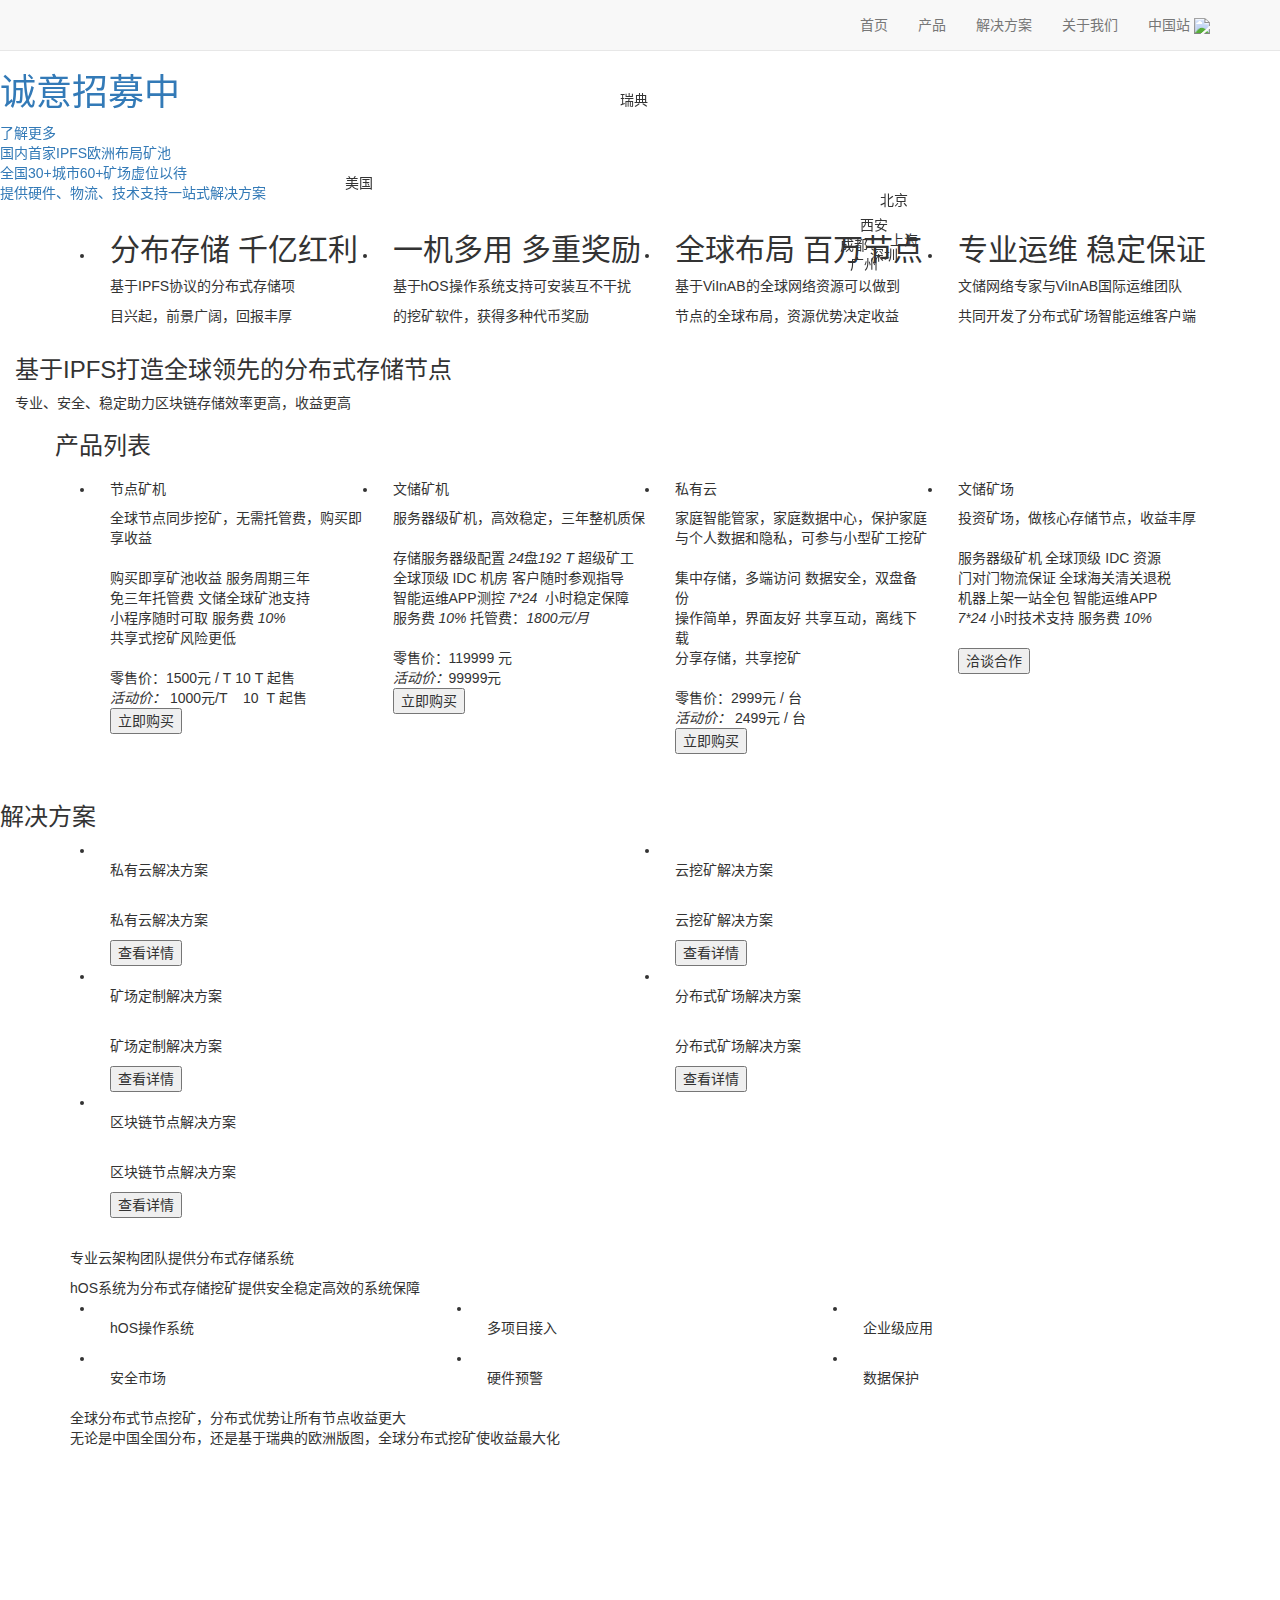
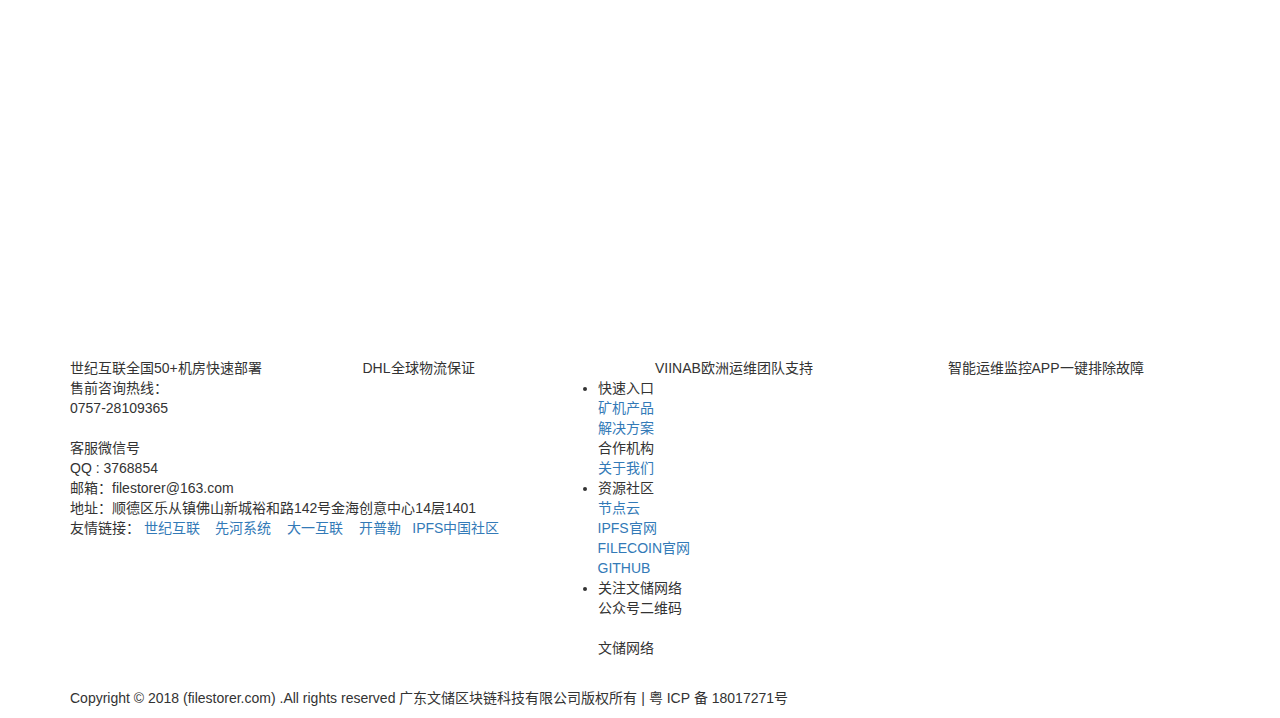
==== index.html @ db1e8cf6 "Add files via upload" ====
<!DOCTYPE html>
<html lang="zh-CN">

<head>
    <meta charset="utf-8">
    <!-- <meta http-equiv="X-UA-Compatible" content="IE=edge"> -->
    <!-- <meta name="viewport" content="width=device-width, initial-scale=1"> -->
    <meta name="applicable-device" content="pc,mobile">
    <meta http-equiv="X-UA-Compatible" content="IE=edge,chrome=1">
    <meta name="viewport" content="width=device-width, user-scalable=no, initial-scale=1.0, maximum-scale=1.0, minimum-scale=1.0">
    <link rel="shortcut icon" href="./image/favicon.ico">
    <title>文储网络</title>
    <link href="https://cdn.jsdelivr.net/npm/bootstrap@3.3.7/dist/css/bootstrap.min.css" rel="stylesheet">
    <link rel="stylesheet" href="./css/common.css">
    <link rel="stylesheet" href="./css/distribute.css">
    <link rel="stylesheet" href="./css/index.css">

</head>

<body>
    <div class="home">
        <div class="header navbar navbar-default navbar-fixed-top">
            <nav class=" navbar-default container" role="navigation" id="navbar">
                <div class="navbar-header">
                    <button type="button" class="navbar-toggle" data-toggle="collapse"
                        data-target=".navbar-ex1-collapse" id="btn">
                        <span class="sr-only">Toggle navigation</span>
                        <span class="icon-bar"></span>
                        <span class="icon-bar"></span>
                        <span class="icon-bar"></span>
                    </button>
                    <a class="navbar-brand" href="./index.html" id="logo">
                        <img src="https://www.filestorer.com/image/logo-head.gif" alt="" class="haeder-logo">
                        <img src="https://www.filestorer.com/image/logo-head.png" alt="" class="logo-text">
                    </a>
                </div>
                <div class="collapse navbar-collapse navbar-ex1-collapse" id="nav-right">
                    <ul class="nav navbar-nav navbar-right nav-right-ul" id="mx-navigation">
                        <li><a href="javascript:void(0)" class="select">首页</a></li>
                        <li><a href="javascript:void(0)" class="click-product">产品</a></li>
                        <li><a href="javascript:void(0)" class="click-programme">解决方案</a></li>
                        <li><a href="./aboutus.html">关于我们</a></li>
                        <li>
                            <a href="#" class="dropdown-toggle" data-toggle="dropdown">
                                中国站
                                <img class="top_down" src="./image/top-jt.png">
                            </a>
                            <div class="station dropdown-menu">
                                <a href="https://viin.se/index.html" target="_blank">欧洲站</a>
                            </div>
                        </li>
                    </ul>
                </div>
            </nav>
        </div>
        <div class="banner">
            <div id="carousel-example-generic" class="carousel slide" data-ride="carousel">
                <ol class="carousel-indicators">
                    <li data-target="#carousel-example-generic" data-slide-to="0" class="active"></li>
                    <li data-target="#carousel-example-generic" data-slide-to="1"></li>
                    <li data-target="#carousel-example-generic" data-slide-to="2"></li>
                    <li data-target="#carousel-example-generic" data-slide-to="3"></li>
                </ol>

                <!-- Wrapper for slides -->
                <div class="carousel-inner" role="listbox">
                    <div class="item active">
                        <!-- 桌面视口的 轮播图 组件 -->
                        <a href="#" class="banner_a image_a hidden-xs">
                            <!-- <div class="banner-bj"></div>
                            <div class="slide-banner"></div> -->
                            <img data-original="./image/banner001.png" alt="" class="banner">
                            <img src="./image/banner0001.png" alt="" class="slide-banner banner">
                            <div class="index-swiper-textone">
                                <h2>文储矿池全球节点合作伙伴</h2>
                                <h1>诚意招募中 </h1>
                                <span>了解更多</span>
                                <p>
                                    国内首家IPFS欧洲布局矿池<br>
                                    全国30+城市60+矿场虚位以待<br>
                                    提供硬件、物流、技术支持一站式解决方案
                                </p>
                            </div>
                        </a>
                        <!-- 下面的是 小窗口 -->
                        <a href="" class="mobile_a hidden-lg hidden-md hidden-sm">
                            <img data-original="./image/mobile-banner01.png" alt="" class="mobile-banner">
                            <img src="./image/mobile-banner001.png" alt="" class="slide-banner banner" height="100%;">
                        </a>
                    </div>
                    <div class="item">
                        <!-- 桌面视口的 轮播图 组件 -->
                        <a href="#" class="banner_a image_b hidden-xs">
                            <div class="index-swiper-texttwo">
                                <h1>
                                    文储网络&nbsp;&nbsp;&amp;&nbsp;&nbsp;世纪互联
                                </h1><br>
                                <h3>共同打造和试点分布式数据中心</h3>
                            </div>
                        </a>
                        <!-- 下面的是 小窗口 -->
                        <a href="" class="mobile_a hidden-lg hidden-md hidden-sm">
                            <div class="index-swiper-texttwo">
                                <h1>
                                    文储网络&nbsp;&nbsp;&amp;&nbsp;&nbsp;世纪互联
                                </h1><br>
                                <h3>共同打造和试点分布式数据中心</h3>
                            </div>
                            <img data-original="./image/banner02.jpg" alt="" class="mobile-banner">
                        </a>
                    </div>
                    <div class="item">
                        <!-- 桌面视口的 轮播图 组件 -->
                        <a href="https://viin.se/index.html" class="banner_a image_c hidden-xs" target="_blank">
                            <div class="index-swiper-three">
                                <h1>文储网络&nbsp;&nbsp;&amp;&nbsp;&nbsp;VIIN&nbsp;&nbsp;AB</h1>
                                <span>了解更多</span>
                            </div>
                        </a>
                        <!-- 下面的是 小窗口 -->
                        <a href="https://viin.se/index.html" class="mobile_a hidden-lg hidden-md hidden-sm"
                            target="_blank">
                            <img data-original="./image/mobile-banner02.png" alt="" class="mobile-banner">
                            <!-- <div class="index-swiper-three">
                                <h1>文储网络&nbsp;&nbsp;&amp;&nbsp;&nbsp;VIIN&nbsp;&nbsp;AB</h1>
                                <span>了解更多</span>
                            </div> -->
                        </a>
                    </div>
                    <div class="item">
                        <!-- 桌面视口的 轮播图 组件 -->
                        <a href="#" class="banner_a image_d hidden-xs">
                        </a>
                        <!-- 下面的是 小窗口 -->
                        <a href="" class="mobile_a hidden-lg hidden-md hidden-sm">
                            <img data-original="./image/mobile-banner04.png" alt="" class="mobile-banner">
                        </a>
                    </div>
                </div>
            </div>
        </div>
        <div class="home-nav">
            <div class="container">
                <ul class="row">
                    <li class="col-lg-3 col-md-3 col-sm-6 col-xs-6">
                        <h2>分布存储 千亿红利<i></i></h2>
                        <div>
                            <p>基于IPFS协议的分布式存储项</p>
                            目兴起，前景广阔，回报丰厚
                        </div>
                    </li>
                    <li class="col-lg-3 col-md-3 col-sm-6 col-xs-6">
                        <h2>一机多用 多重奖励<i></i></h2>
                        <div>
                            <p>基于hOS操作系统支持可安装互不干扰</p>
                            的挖矿软件，获得多种代币奖励
                        </div>
                    </li>
                    <li class="col-lg-3 col-md-3 col-sm-6 col-xs-6">
                        <h2>全球布局 百万节点
                            <i></i>
                        </h2>
                        <div>
                            <p>基于ViInAB的全球网络资源可以做到</p>
                            节点的全球布局，资源优势决定收益
                        </div>
                    </li>
                    <li class="col-lg-3 col-md-3 col-sm-6 col-xs-6">
                        <h2>专业运维 稳定保证
                            <i></i>
                        </h2>

                        <div>
                            <p>文储网络专家与ViInAB国际运维团队</p>
                            共同开发了分布式矿场智能运维客户端
                        </div>
                    </li>
                </ul>
            </div>
        </div>
        <div class="home-logo">
            <div class="container-fluid">
                <div class="row logo-img">
                    <img data-original="./image/logo02.png" alt=""
                        class="col-lg-3 col-md-3 col-sm-5 col-xs-5 logo-loading">
                    <i></i>
                    <img data-original="./image/vianet.png" alt=""
                        class="col-lg-3 col-md-3 col-sm-5 col-xs-5 logo-loading">
                </div>
                <h3>基于IPFS打造全球领先的分布式存储节点</h3>
                <span>专业、安全、稳定助力区块链存储效率更高，收益更高</span>
            </div>
        </div>
        <div class="home-product" id="product">
            <div class="container">
                <div class="row">
                    <h3>产品列表
                        <i></i>
                    </h3>
                </div>
                <ul class="row">
                    <li class="col-lg-3 col-md-6 col-sm-6  col-xs-6 ">
                        <h5>节点矿机</h5>
                        <span class="ul-li-text">全球节点同步挖矿，无需托管费，购买即享收益</span>
                        <img src="./image/mine.png" alt="" class="col-xs-12">
                        <dl>
                            <dd>
                                <span><img src="./image/hook.png" alt="">购买即享矿池收益</span>
                                <img src="./image/hook.png" alt="">服务周期三年
                            </dd>
                            <dd><span><img src="./image/hook.png" alt="">免三年托管费</span>
                                <img src="./image/hook.png" alt="">文储全球矿池支持</dd>
                            <dd><span><img src="./image/hook.png" alt="">小程序随时可取</span>
                                <img src="./image/hook.png" alt="">服务费<em>&nbsp;10% </em></dd>
                            <dd><img src="./image/hook.png" alt="">共享式挖矿风险更低</dd>
                        </dl>
                        <div class="list-retail">零售价：1500元&nbsp;/&nbsp;T&nbsp;10&nbsp;T&nbsp;起售</div>
                        <div class="list-price">
                            <em> 活动价：</em>
                            <span>1000</span>元/T&nbsp;&nbsp;<span>&nbsp;&nbsp;10</span>
                            &nbsp;T&nbsp;起售
                        </div>
                        <button>立即购买</button>
                        <div class="product-code">
                            <img src="./image/product07.jpg" alt="">
                        </div>
                    </li>
                    <li class="col-lg-3 col-md-6 col-sm-6  col-xs-6">
                        <h5>文储矿机</h5>
                        <span class="ul-li-text">服务器级矿机，高效稳定，三年整机质保</span>
                        <img src="./image/mine2.png" alt="" class="col-xs-12">
                        <dl>
                            <dd><span><img src="./image/hook.png" alt="">存储服务器级配置</span>
                                <img src="./image/hook.png" alt=""><em>24</em>盘<em>192&nbsp;T</em> 超级矿工</dd>
                            <dd><span><img src="./image/hook.png" alt="">全球顶级&nbsp;IDC&nbsp;机房</span>
                                <img src="./image/hook.png" alt="">客户随时参观指导</dd>
                            <dd><span><img src="./image/hook.png" alt="">智能运维APP测控</span>
                                <img src="./image/hook.png" alt=""><em>7*24&nbsp;</em> 小时稳定保障</dd>
                            <dd><span><img src="./image/hook.png" alt="">服务费<em>&nbsp;10%</em></span>
                                <img src="./image/hook.png" alt="">托管费：<em>1800元/月</em></dd>
                        </dl>
                        <div class="list-retail">零售价：119999&nbsp;元</div>
                        <div class="list-price list-mobile">
                            <em>活动价：</em><span>99999</span>元
                        </div>
                        <button>立即购买</button>
                        <div class="product-code">
                            <img src="./image/product08.jpg" alt="">
                        </div>
                    </li>
                    <li class="col-lg-3 col-md-6 col-sm-6  col-xs-6 ">
                        <h5>私有云</h5>
                        <span class="ul-li-text">家庭智能管家，家庭数据中心，保护家庭与个人数据和隐私，可参与小型矿工挖矿</span>
                        <img src="./image/mine3.png" alt="" class="col-xs-12">
                        <dl>
                            <dd><span><img src="./image/hook.png" alt="">集中存储，多端访问</span>
                                <img src="./image/hook.png" alt="">数据安全，双盘备份</dd>
                            <dd><span><img src="./image/hook.png" alt="">操作简单，界面友好</span>
                                <img src="./image/hook.png" alt="">共享互动，离线下载</dd>
                            <dd><img src="./image/hook.png" alt="">分享存储，共享挖矿 </dd>
                        </dl>
                        <div class="list-retail">零售价：2999元&nbsp;/&nbsp;台</div>
                        <div class="list-price">
                            <em>活动价：</em> <span>2499</span>元&nbsp;/&nbsp;台
                        </div>
                        <button>立即购买</button>
                        <div class="product-code">
                            <img src="./image/product09.jpg" alt="">
                        </div>
                    </li>
                    <li class="col-lg-3 col-md-6 col-sm-6  col-xs-6 ">
                        <h5>文储矿场</h5>
                        <span class="ul-li-text">投资矿场，做核心存储节点，收益丰厚</span>
                        <img src="./image/mine4.png" alt="" class="col-xs-12">
                        <dl class="product-ul-li-dt">
                            <dd>
                                <span><img src="./image/hook.png" alt="">服务器级矿机</span>
                                <img src="./image/hook.png" alt="">全球顶级&nbsp;IDC&nbsp;资源
                            </dd>
                            <dd>
                                <span><img src="./image/hook.png" alt="">门对门物流保证</span>
                                <img src="./image/hook.png" alt="">全球海关清关退税
                            </dd>
                            <dd>
                                <span><img src="./image/hook.png" alt="">机器上架一站全包</span>
                                <img src="./image/hook.png" alt="">智能运维APP
                            </dd>
                            <dd>
                                <span><img src="./image/hook.png" alt=""><em>7*24&nbsp;</em>小时技术支持</span>
                                <img src="./image/hook.png" alt="">服务费<em>&nbsp;10%</em>
                            </dd>
                        </dl>
                        <button>洽谈合作</button>
                        <div class="product-code">
                            <img src="./image/service.jpg" alt="">
                        </div>
                    </li>
                </ul>
            </div>
        </div>
        <div class="programme" id="programme">
            <h3>解决方案</h3>
            <div class="container">
                <ul class="row">
                    <li class="col-sm-6  col-xs-6">
                        <div class="list-hide">
                            <img data-original="./image/programme01.png" alt="" class="programme-loading">
                            <p>私有云解决方案</p>
                            <i></i>
                        </div>
                        <div class="list-oShow">
                            <img data-original="./image/programme01.png" alt="" class="programme-loading">
                            <p>私有云解决方案</p>
                            <i></i>
                            <button>查看详情</button>
                        </div>
                    </li>
                    <li class="col-sm-6  col-xs-6">
                        <div class="list-hide">
                            <img data-original="./image/programme02.png" alt="" class="programme-loading">
                            <p>云挖矿解决方案</p>
                            <i></i>
                        </div>
                        <div class="list-oShow">
                            <img data-original="./image/programme02.png" alt="" class="programme-loading">
                            <p>云挖矿解决方案</p>
                            <i></i>
                            <button>查看详情</button>
                        </div>
                    </li>
                    <li class="col-sm-6  col-xs-6">
                        <div class="list-hide">
                            <img data-original="./image/programme03.png" alt="" class="programme-loading">
                            <p>矿场定制解决方案</p>
                            <i></i>
                        </div>
                        <div class="list-oShow">
                            <img data-original="./image/programme03.png" alt="" class="programme-loading">
                            <p>矿场定制解决方案</p>
                            <i></i>
                            <button>查看详情</button>
                        </div>
                    </li>
                    <li class="col-sm-6  col-xs-6">
                        <div class="list-hide">
                            <img data-original="./image/programme04.png" alt="" class="programme-loading">
                            <p>分布式矿场解决方案</p>
                            <i></i>
                        </div>
                        <div class="list-oShow">
                            <img data-original="./image/programme04.png" alt="" class="programme-loading">
                            <p>分布式矿场解决方案</p>
                            <i></i>
                            <button>查看详情</button>
                        </div>
                    </li>
                    <li class="col-sm-6  col-xs-6">
                        <div class="list-hide">
                            <img data-original="./image/programme05.png" alt="" class="programme-loading">
                            <p>区块链节点解决方案</p>
                            <i></i>
                        </div>
                        <div class="list-oShow">
                            <img data-original="./image/programme05.png" alt="" class="programme-loading">
                            <p>区块链节点解决方案</p>
                            <i></i>
                            <button>查看详情</button>
                        </div>
                    </li>
                </ul>
            </div>
        </div>
        <div class="partner container">
            <img data-original="./image/logo02.png" alt="" class="partner-logo logo-loading"><img
                data-original="./image/ars.png" alt="" class="partner-vianet logo-loading" style="width:134px">
            <p>专业云架构团队提供分布式存储系统</p>
            <span>hOS系统为分布式存储挖矿提供安全稳定高效的系统保障</span>
        </div>
        <div class="tool container">
            <ul class="row">
                <li class="col-lg-4 col-md-4 col-sm-6  col-xs-6">
                    <img data-original="./image/tool01.png" alt="" class="Immobility-move programme-loading">
                    <p>hOS操作系统</p>
                </li>
                <li class="col-lg-4 col-md-4 col-sm-6  col-xs-6">
                    <img data-original="./image/tool02.png" alt="" class="Immobility programme-loading">
                    <img src="./image/tool02.gif" alt="" class="move move-scale">
                    <p>多项目接入</p>
                </li>
                <li class="col-lg-4 col-md-4 col-sm-6  col-xs-6">
                    <img data-original="./image/tool03.png" alt="" class="Immobility programme-loading">
                    <img src="./image/tool03.gif" alt="" class="move">
                    <p>企业级应用</p>
                </li>
                <li class="col-lg-4 col-md-4 col-sm-6  col-xs-6">
                    <img data-original="./image/tool04.png" alt="" class="Immobility-move programme-loading">
                    <p>安全市场</p>
                </li>
                <li class="col-lg-4 col-md-4 col-sm-6  col-xs-6">
                    <img data-original="./image/tool05.png" alt="" class="Immobility programme-loading">
                    <img src="./image/tool05.gif" alt="" class="move move-scale">
                    <p>硬件预警</p>
                </li>
                <li class="col-lg-4 col-md-4 col-sm-6  col-xs-6">
                    <img data-original="./image/tool06.png" alt="" class="Immobility programme-loading">
                    <img src="./image/tool06.gif" alt="" class="move">
                    <p>数据保护</p>
                </li>
            </ul>
        </div>

        <div class="distribution container">
            <span>全球分布式节点挖矿，分布式优势让所有节点收益更大</span>
            <p>无论是中国全国分布，还是基于瑞典的欧洲版图，全球分布式挖矿使收益最大化</p>
        </div>
        <div class="layout wb-zc-lxmod-internal-globalize-map container-fluid hidden-sm hidden-xs">
            <div class="module-wrap J_tb_lazyload"
                style="height: 500px;background: #fff url(./image/world.png) no-repeat top center;">
                <div class="inner-wrap">
                    <div class="map-wrap" style="height: 500px">
                        <div class="point-area big" style="position: absolute;top:173px;left: 345px;">
                            <div class="point point-1"></div>
                            <div class="point point-2"></div>

                            <div class="point point-3"></div>

                            <div class="point point-dot">
                                <span class="area" style="left: 25px;color: #333;">美国</span>
                            </div>
                        </div>
                        <div class="point-area" style="position: absolute;top: 90px;left: 620px;">
                            <div class="point point-1"></div>
                            <div class="point point-2"></div>
                            <div class="point point-dot">
                                <span class="area" style="left: 25px;color: #333;">瑞典</span>
                            </div>
                        </div>
                        <div class="point-area latter" style="position: absolute;top: 230px;left: 890px;">
                            <div class="point point-1"></div>
                            <div class="point point-2"></div>

                            <div class="point point-dot">
                                <span class="area" style="left: 25px;color: #333;">上海</span>
                            </div>
                        </div>
                        <div class="point-area latter" style="position: absolute;top: 254px;left: 850px;">
                            <div class="point point-1"></div>
                            <div class="point point-2"></div>

                            <div class="point point-dot">
                                <span class="area" style="right: 25px;text-align: right;color: #333;">广州</span>

                            </div>
                        </div>
                        <div class="point-area" style="position: absolute;top: 245px;left: 870px;">
                            <div class="point point-1"></div>
                            <div class="point point-2"></div>

                            <div class="point point-dot">
                                <span class="area" style="left: 25px;color: #333;">深圳</span>
                            </div>
                        </div>
                        <div class="point-area" style="position: absolute;top: 190px;left: 880px;">
                            <div class="point point-1"></div>
                            <div class="point point-2"></div>

                            <div class="point point-dot">
                                <span class="area" style="right: 25px;text-align: right;color: #333;">北京</span>
                            </div>
                        </div>
                        <div class="point-area" style="position: absolute;top: 215px;left: 860px;">
                            <div class="point point-1"></div>
                            <div class="point point-2"></div>

                            <div class="point point-dot">
                                <span class="area" style="right: 25px;text-align: right;color: #333;">西安</span>
                            </div>
                        </div>

                        <div class="point-area" style="position: absolute;top: 235px;left: 840px;">
                            <div class="point point-1"></div>
                            <div class="point point-2"></div>

                            <div class="point point-dot">
                                <span class="area" style="right: 25px;text-align: right;color: #333;">成都</span>
                            </div>
                        </div>

                    </div>
                </div>
            </div>
        </div>
        <div class="container visible-xs">
            <div class="row">
                <img src="./image/mobile-world.png" alt="" class="col-sm-12 col-xs-12">
            </div>
        </div>
        <div class="main-bar container">
            <div class="row">
                <span class="col-lg-3 col-md-3 col-sm-6  col-xs-6"><img src="./image/bar01.png"
                        alt="">世纪互联全国50+机房快速部署</span>
                <span class="col-lg-3 col-md-3 col-sm-6  col-xs-6"><img src="./image/bar02.png" alt="">DHL全球物流保证</span>
                <span class="col-lg-3 col-md-3 col-sm-6  col-xs-6"><img src="./image/bar03.png"
                        alt="">VIINAB欧洲运维团队支持</span>
                <span class="col-lg-3 col-md-3 col-sm-6  col-xs-6"><img src="./image/bar04.png"
                        alt="">智能运维监控APP一键排除故障</span>
            </div>
        </div>

        <div class="footer">
            <div class="container">
                <div class="footer-center row">
                    <img src="./image/hoem-logo.png" alt="" style="float: left;padding-left: 10px;"
                        class="hidden-xs hidden-sm">
                    <img src="./image/logo.gif" alt="" style="float: left;padding-left: 10px;width: 184px;"
                        class="visible-xs visible-sm">
                    <dl class="col-lg-5 col-md-5 col-sm-12 col-xs-12">
                        <dd>售前咨询热线：</dd>
                        <dd>0757-28109365</dd>
                        <dd><img src="./image/service.jpg" alt="" width="72px"></dd>
                        <dd>客服微信号</dd>
                        <dd>QQ : 3768854</dd>
                        <dd>邮箱：filestorer@163.com</dd>
                        <dd>地址：顺德区乐从镇佛山新城裕和路142号金海创意中心14层1401</dd>
                        <dd>
                            友情链接：
                            <a href="http://www.ch.21vianet.com/" target="_blank">世纪互联</a> &nbsp;&nbsp;
                            <a href="https://www.arsyun.com" target="_blank">先河系统</a> &nbsp;&nbsp;
                            <a href="http://www.bigone.com.cn/" target="_blank">大一互联</a> &nbsp;&nbsp;
                            <a href="http://www.gdkepler.com" target="_blank">开普勒</a>&nbsp;&nbsp;
                            <a href="http://www.ipfs.cn/" target="_blank">IPFS中国社区</a>
                        </dd>
                    </dl>
                    <div class="footer-center-right col-lg-6 col-md-6 col-sm-12 col-xs-12">
                        <ul>
                            <li>快速入口
                                <div>
                                    <a class="click-product">矿机产品</a> <br>
                                    <a class="click-programme">解决方案</a><br>
                                    合作机构<br>
                                    <a href="./aboutus.html" class="nav6">关于我们</a>
                                </div>
                            </li>
                            <li>
                                资源社区
                                <div><a href="https://ipfsbp.com/" target="_blank">节点云</a> <br>
                                    <a href="https://ipfs.io/" target="_blank">IPFS官网</a><br>
                                    <a href="https://filecoin.io/" target="_blank">FILECOIN官网</a><br>
                                    <a href="https://github.com/" target="_blank">GITHUB</a>

                                </div>
                            </li>
                            <li>
                                关注文储网络
                                <div class="right-list-public">
                                    公众号二维码
                                    <div class="right-list-code right-list-show">
                                        <img src="./image/public.jpg" alt="" width="72px">
                                    </div>
                                </div>

                                <div class="right-list-public">
                                    文储网络
                                    <div class="right-list-code">
                                        <img src="./image/code.png" alt="" width="72px;">
                                    </div>
                                </div>
                            </li>
                        </ul>

                    </div>
                </div>
                <p class="footer-copywriting">Copyright © 2018 (filestorer.com) .All rights reserved 广东文储区块链科技有限公司版权所有 |
                    粤&nbsp;ICP&nbsp;备&nbsp;18017271号</p>

            </div>
        </div>

        <section id="top_sec" class="top_sec">
            <a href="#pageTop" id="goPageTop"></a>
        </section>
    </div>
    <script src="./js/jquery.min.js"></script>
    <!-- <script src="https://cdn.jsdelivr.net/npm/jquery@1.12.4/dist/jquery.min.js"></script> -->
    <script src="https://cdn.jsdelivr.net/npm/bootstrap@3.3.7/dist/js/bootstrap.min.js"></script>
    <script src="./js/jquery.lazyload.min.js"></script>
</body>
<script type="text/javascript">
    function hello() {
        $('.slide-banner').fadeToggle(2000)
    }
    var t2 = window.setInterval("hello()", 1000);
    $(document).ready(function () {
        // 图片预加载
        $("img.banner").lazyload({
            threshold: 200,
            effect: "fadeIn",
            placeholder: "./image/loading.jpg",
        });
        $("img.banner").removeClass("banner");
        $("img.mobile-banner").lazyload({
            threshold: 200,
            effect: "fadeIn",
            placeholder: "./image/mobile-banner-loading.png",
        });
        $("img.banner").removeClass("mobile-banner");
        $("img.logo-loading").lazyload({
            threshold: 200,
            effect: "fadeIn",
            placeholder: "./image/logo-loading.png",
        });
        $("img.logo-loading").removeClass("logo-loading");
        $("img.programme-loading").lazyload({
            threshold: 200,
            effect: "fadeIn",
            placeholder: "./image/programme-loading.png",
        });
        $("img.programme-loading").removeClass("programme-loading");


        $("img.list-pic").lazyload({
            threshold: 200,
            effect: "fadeIn",
            placeholder: "./image/product-loading.png",
        });

        $('.navbar-header .navbar-toggle').click(function () {
            if ($('.navbar-collapse').hasClass('in')) {
                $('.navbar-toggle').css({
                    'transform': 'rotate(0deg)'
                })
            } else {
                $('.navbar-toggle').css({
                    'transform': 'rotate(90deg)'
                })
            }
        })
        //  轮播图
        // 获取界面上轮播图容器
        var $carousels = $('.carousel');
        var startX, endX;
        // 在滑动的一定范围内，才切换图片
        var offset = 50;
        // 注册滑动事件
        $carousels.on('touchstart', function (e) {
            // 手指触摸开始时记录一下手指所在的坐标x
            startX = e.originalEvent.touches[0].clientX;

        });
        $carousels.on('touchmove', function (e) {
            // 目的是：记录手指离开屏幕一瞬间的位置 ，用move事件重复赋值
            endX = e.originalEvent.touches[0].clientX;
        });
        $carousels.on('touchend', function (e) {
            //console.log(endX);
            //结束触摸一瞬间记录手指最后所在坐标x的位置 endX
            //比较endX与startX的大小，并获取每次运动的距离，当距离大于一定值时认为是有方向的变化
            var distance = Math.abs(startX - endX);
            if (distance > offset) {
                //说明有方向的变化
                //根据获得的方向 判断是上一张还是下一张出现
                $(this).carousel(startX > endX ? 'next' : 'prev');
            }
        })
        // 系统
        $('.tool li').hover(function () {
            $(this).find('.move').show();
            $(this).find('.Immobility').hide();
        }, function () {
            $(this).find('.move').hide();
            $(this).find('.Immobility').show();
        })
        // 产品
        var flag = true //设置标识。防止出现跑马灯
        $('.click-product').click(function () {
            flag = false
            var top = $("#product").offset().top; //获取每个banner到顶部的距离
            $("html,body").stop(true).animate({
                "scrollTop": top
            }, function () {
                flag = true
            })

        })
        // 解决方案
        $('.click-programme').click(function () {
            flag = false
            var top = $("#programme").offset().top; //获取每个banner到顶部的距离
            $("html,body").stop(true).animate({
                "scrollTop": top
            }, function () {
                flag = true
            })

        })
        var startX, endX; //声明触摸的两个变量  
        var offset = 30; //声明触摸距离的变量  
        $('.carousel-inner').on('touchstart', function (e) {
            startX = e.originalEvent.touches[0].clientX; //当触摸开始时的x坐标；  

        });
        $('.carousel-inner').on('touchmove', function (e) {
            endX = e.originalEvent.touches[0].clientX; //当触摸离开时的x坐标；  
        });
        $('.carousel-inner').on('touchend', function (e) {
            //当触摸完成时进行的事件；  
            var distance = Math.abs(startX - endX); //不论正负，取值为正值；  
            if (distance > offset) {
                if (startX > endX) {
                    $('#myCarousel').carousel('next'); //当开始的坐标大于结束的坐标时，滑动到下一附图  
                } else {
                    $('#myCarousel').carousel('prev'); //当开始的坐标小于结束的坐标时，滑动到上一附图  

                }

            }
        });
        $('.home-product button').click(function () {
            console.log(1)
            $('.home-product li').find('.product-code').slideUp()
            $(this).siblings('.product-code').slideDown().css('display', 'flex')
        })
        $('.home-product li').hover(function () {
            $('.product-code').slideUp()
        })
        // 底部二维码
        $('.right-list-public').hover(function () {
            $('.right-list-public').css('color', '#999')
            $('.right-list-public').find('.right-list-code').css('display', 'none')
            $(this).css({
                'color': '#00A0E9',
                'cursor': 'pointer'
            });
            $(this).find('.right-list-code').css('display', 'flex')

        })
        // 回到顶部
        $(window).scroll(function () {
            if ($(window).scrollTop() > 50) {
                // $('.header').hide()
                $("#top_sec").fadeIn(100);
            } else {
                // $('.header').show()
                $("#top_sec").fadeOut(100);
            }
        });
        $("#goPageTop").on("click", function () {
            $('body,html').animate({
                scrollTop: 0
            }, 600);
            return false;
        })
    });
    // 百度统计
    var _hmt = _hmt || [];
    (function () {
        var hm = document.createElement("script");
        hm.src = "https://hm.baidu.com/hm.js?3b38ff04bc01277acd1ed9703d90a8a5";
        var s = document.getElementsByTagName("script")[0];
        s.parentNode.insertBefore(hm, s);
    })();
</script>

</html>
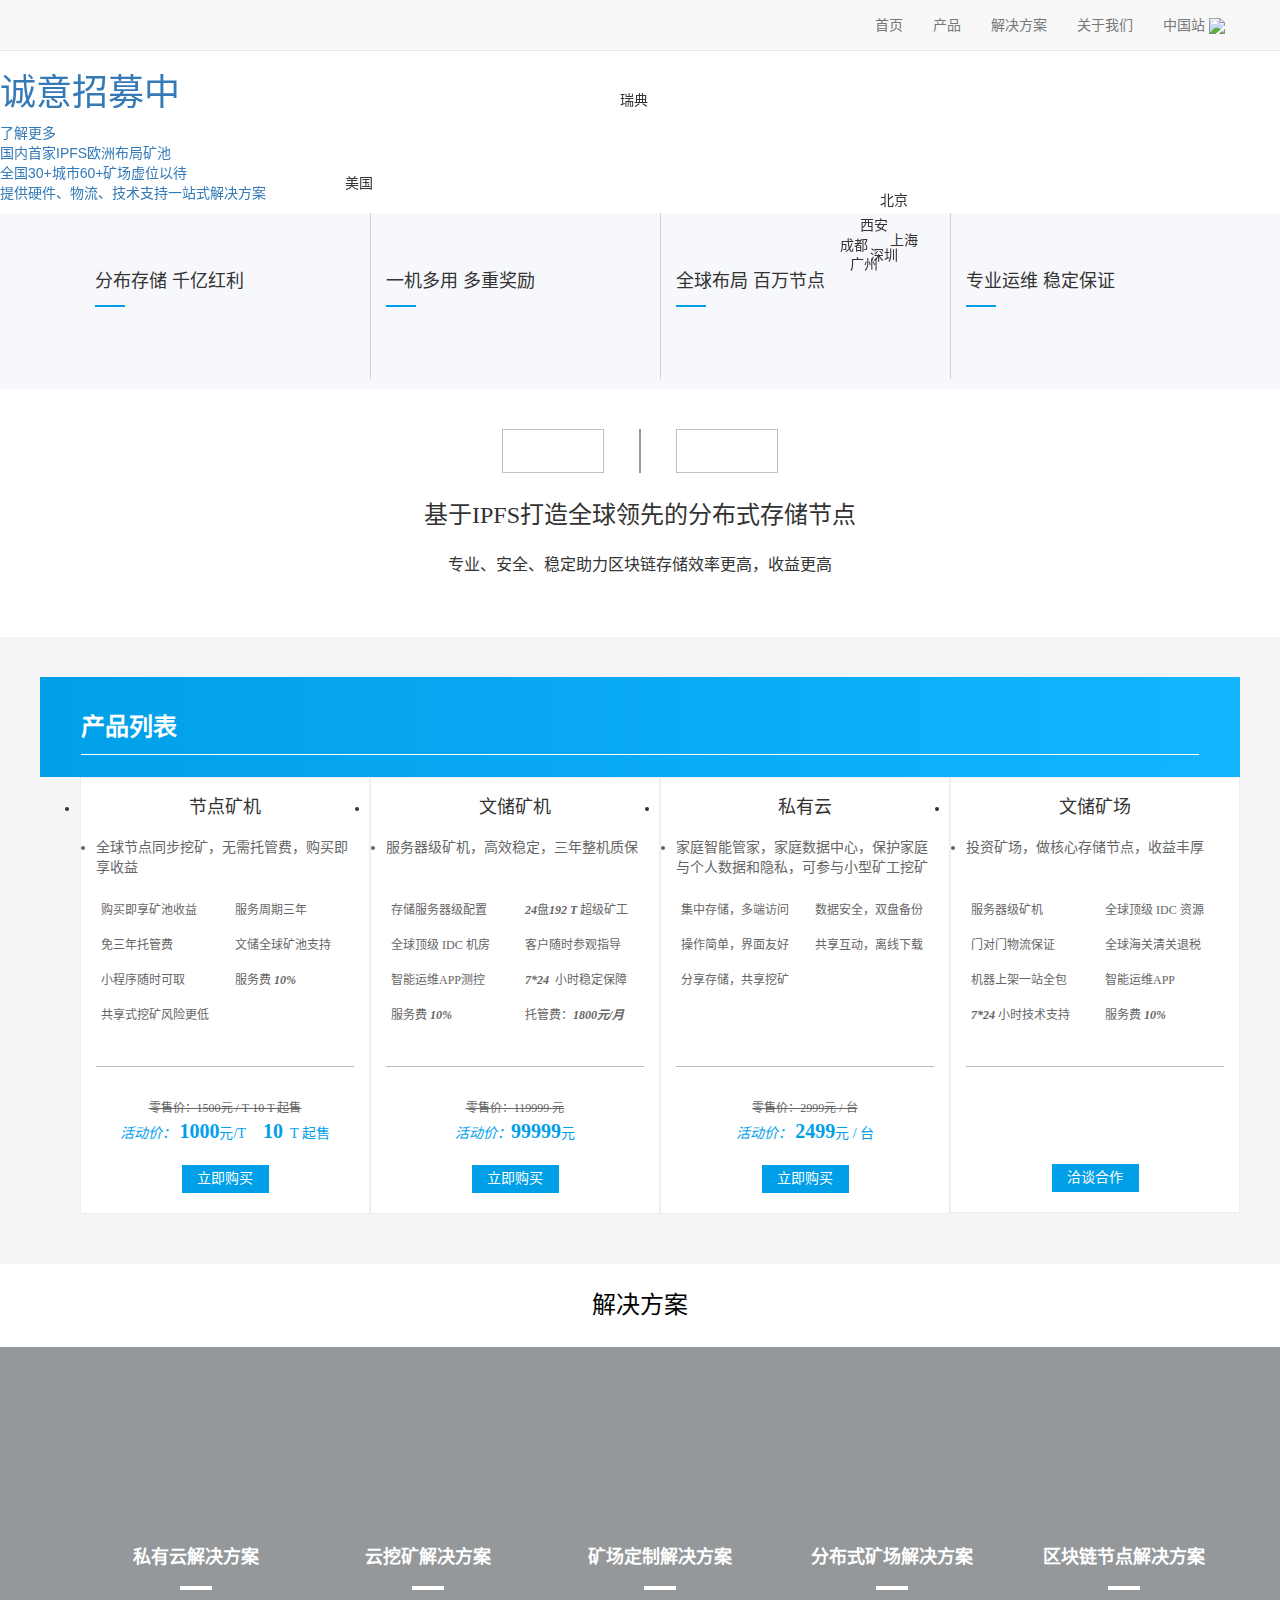
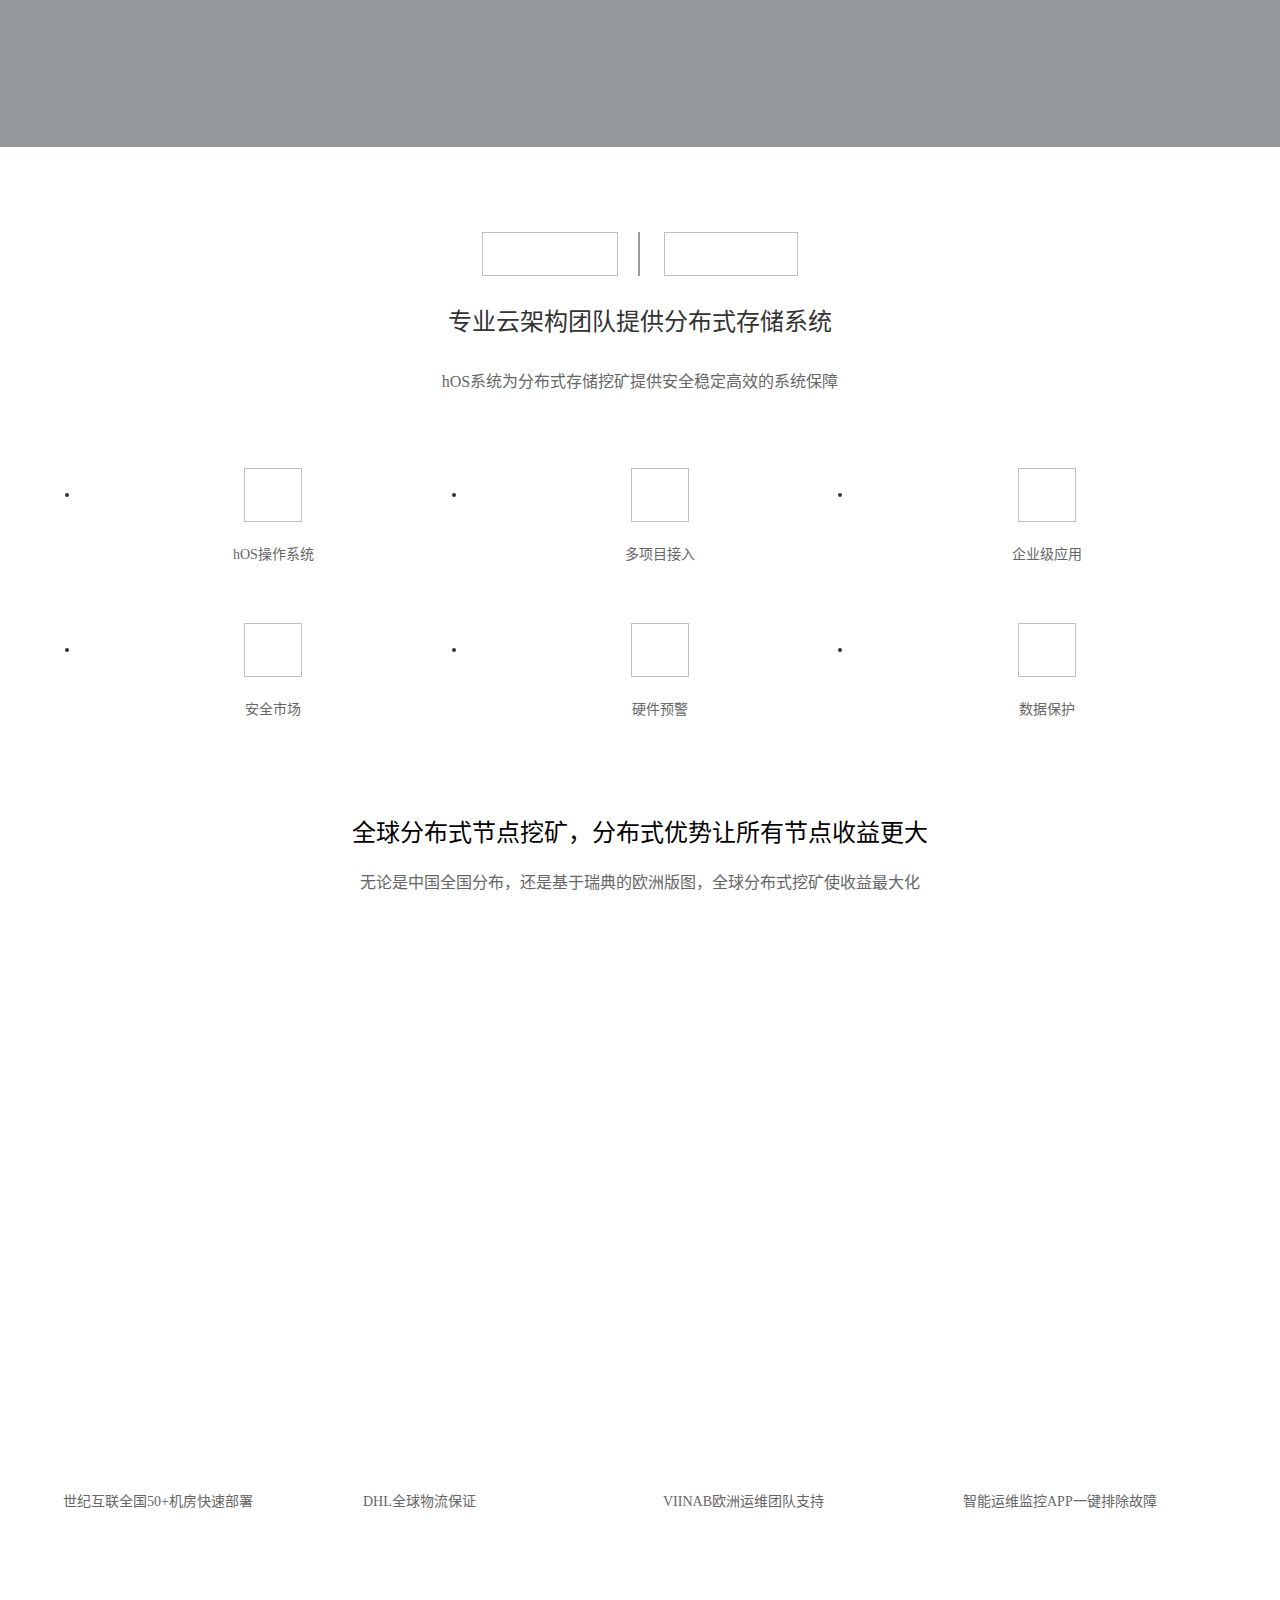
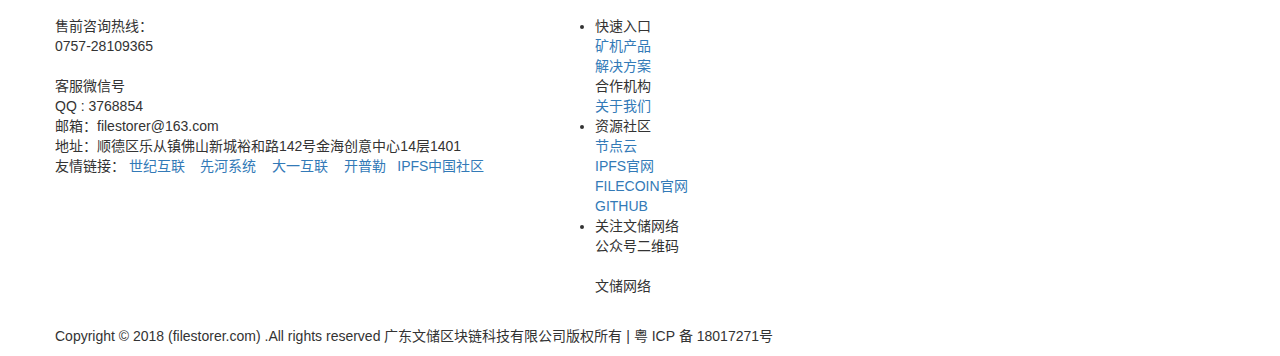
==== commit 398c3878: "Add files via upload" ====
--- a/index.html
+++ b/index.html
@@ -14,9 +14,7 @@
     <link rel="stylesheet" href="./css/common.css">
     <link rel="stylesheet" href="./css/distribute.css">
     <link rel="stylesheet" href="./css/index.css">
-
 </head>
-
 <body>
     <div class="home">
         <div class="header navbar navbar-default navbar-fixed-top">
@@ -199,10 +197,10 @@
                     </h3>
                 </div>
                 <ul class="row">
-                    <li class="col-lg-3 col-md-6 col-sm-6  col-xs-6 ">
+                    <li class="col-lg-3 col-md-6 col-sm-12  col-xs-12">
                         <h5>节点矿机</h5>
                         <span class="ul-li-text">全球节点同步挖矿，无需托管费，购买即享收益</span>
-                        <img src="./image/mine.png" alt="" class="col-xs-12">
+                        <img data-original="./image/mine.png" alt="" class="col-xs-12 list-pic">
                         <dl>
                             <dd>
                                 <span><img src="./image/hook.png" alt="">购买即享矿池收益</span>
@@ -222,13 +220,13 @@
                         </div>
                         <button>立即购买</button>
                         <div class="product-code">
-                            <img src="./image/product07.jpg" alt="">
-                        </div>
-                    </li>
-                    <li class="col-lg-3 col-md-6 col-sm-6  col-xs-6">
+                            <img data-original="./image/product07.jpg" alt="" class="list-pic">
+                        </div>
+                    </li>
+                    <li class="col-lg-3 col-md-6 col-sm-12  col-xs-12">
                         <h5>文储矿机</h5>
                         <span class="ul-li-text">服务器级矿机，高效稳定，三年整机质保</span>
-                        <img src="./image/mine2.png" alt="" class="col-xs-12">
+                        <img data-original="./image/mine2.png" alt="" class="col-xs-12 list-pic">
                         <dl>
                             <dd><span><img src="./image/hook.png" alt="">存储服务器级配置</span>
                                 <img src="./image/hook.png" alt=""><em>24</em>盘<em>192&nbsp;T</em> 超级矿工</dd>
@@ -245,13 +243,13 @@
                         </div>
                         <button>立即购买</button>
                         <div class="product-code">
-                            <img src="./image/product08.jpg" alt="">
-                        </div>
-                    </li>
-                    <li class="col-lg-3 col-md-6 col-sm-6  col-xs-6 ">
+                            <img data-original="./image/product08.jpg" alt="" class="list-pic">
+                        </div>
+                    </li>
+                    <li class="col-lg-3 col-md-6 col-sm-12  col-xs-12">
                         <h5>私有云</h5>
                         <span class="ul-li-text">家庭智能管家，家庭数据中心，保护家庭与个人数据和隐私，可参与小型矿工挖矿</span>
-                        <img src="./image/mine3.png" alt="" class="col-xs-12">
+                        <img data-original="./image/mine3.png" alt="" class="col-xs-12 list-pic">
                         <dl>
                             <dd><span><img src="./image/hook.png" alt="">集中存储，多端访问</span>
                                 <img src="./image/hook.png" alt="">数据安全，双盘备份</dd>
@@ -265,13 +263,13 @@
                         </div>
                         <button>立即购买</button>
                         <div class="product-code">
-                            <img src="./image/product09.jpg" alt="">
-                        </div>
-                    </li>
-                    <li class="col-lg-3 col-md-6 col-sm-6  col-xs-6 ">
+                            <img data-original="./image/product09.jpg" alt="" class="list-pic">
+                        </div>
+                    </li>
+                    <li class="col-lg-3 col-md-6 col-sm-12  col-xs-12 ">
                         <h5>文储矿场</h5>
                         <span class="ul-li-text">投资矿场，做核心存储节点，收益丰厚</span>
-                        <img src="./image/mine4.png" alt="" class="col-xs-12">
+                        <img data-original="./image/mine4.png" alt="" class="col-xs-12 list-pic">
                         <dl class="product-ul-li-dt">
                             <dd>
                                 <span><img src="./image/hook.png" alt="">服务器级矿机</span>
@@ -292,7 +290,7 @@
                         </dl>
                         <button>洽谈合作</button>
                         <div class="product-code">
-                            <img src="./image/service.jpg" alt="">
+                            <img data-original="./image/service.jpg" alt="" class="list-pic">
                         </div>
                     </li>
                 </ul>
@@ -371,8 +369,8 @@
             </div>
         </div>
         <div class="partner container">
-            <img data-original="./image/logo02.png" alt="" class="partner-logo logo-loading"><img
-                data-original="./image/ars.png" alt="" class="partner-vianet logo-loading" style="width:134px">
+            <img data-original="./image/logo02.png" alt="" class="partner-logo logo-loading">
+            <img data-original="./image/ars.png" alt="" class="partner-vianet logo-loading" style="width:134px">
             <p>专业云架构团队提供分布式存储系统</p>
             <span>hOS系统为分布式存储挖矿提供安全稳定高效的系统保障</span>
         </div>
@@ -616,14 +614,12 @@
             placeholder: "./image/programme-loading.png",
         });
         $("img.programme-loading").removeClass("programme-loading");
-
-
         $("img.list-pic").lazyload({
             threshold: 200,
             effect: "fadeIn",
             placeholder: "./image/product-loading.png",
         });
-
+        // 手机端头部按钮
         $('.navbar-header .navbar-toggle').click(function () {
             if ($('.navbar-collapse').hasClass('in')) {
                 $('.navbar-toggle').css({
--- a/css/index.css
+++ b/css/index.css
@@ -0,0 +1,486 @@
+.home {
+  /* 解决方案 */
+  /* 分布 */
+}
+.home .home-nav {
+  background: #f7f8fb;
+}
+.home .home-nav ul li {
+  height: 166px;
+  border-left: 1px solid #D3D0D0;
+  position: relative;
+  overflow: hidden;
+}
+.home .home-nav ul li:first-child {
+  border-left: none;
+}
+.home .home-nav ul li:hover {
+  box-shadow: 0px 3px 8px 1px rgba(4, 0, 0, 0.2);
+}
+.home .home-nav ul li h2 {
+  font-size: 18px;
+  font-family: 'SourceHanSansSC-Medium';
+  margin-bottom: 14px;
+  transition: all 0.5s;
+  -moz-transition: all 0.5s;
+  -webkit-transition: all 0.5s;
+  -o-transition: all 0.5s;
+  position: absolute;
+  top: 39px;
+}
+.home .home-nav ul li h2 i {
+  width: 30px;
+  height: 2px;
+  background: #00a0e9;
+  display: block;
+  margin-top: 14px;
+}
+.home .home-nav ul li div {
+  margin-top: 14px;
+  font-size: 16px;
+  font-family: 'SourceHanSansSC-Regular';
+  position: absolute;
+  bottom: -88px;
+  transition: all 0.5s;
+  -moz-transition: all 0.5s;
+  -webkit-transition: all 0.5s;
+  -o-transition: all 0.5s;
+}
+.home .home-nav ul li div P {
+  margin-bottom: 5px;
+}
+.home .home-nav ul li:hover h2 {
+  top: 19px;
+}
+.home .home-nav ul li:hover div {
+  bottom: 40px;
+}
+.home .home-logo {
+  text-align: center;
+  padding-bottom: 60px;
+  background: #fff;
+}
+.home .home-logo .logo-img {
+  display: flex;
+  justify-content: center;
+  margin-top: 40px;
+}
+.home .home-logo .logo-img img {
+  height: 44px;
+}
+.home .home-logo .logo-img i {
+  display: block;
+  margin: 0 20px;
+  border-left: 2px solid #999999;
+}
+.home .home-logo h3 {
+  font-size: 24px;
+  color: #333333;
+  font-family: 'SourceHanSansSC-Regular';
+  margin-top: 29px;
+  margin-bottom: 26px;
+}
+.home .home-logo span {
+  font-size: 16px;
+  font-family: 'SourceHanSansSC-Regular';
+}
+.home .home-logo span:hover {
+  color: #00A0E9;
+}
+.home .home-product {
+  background: #f5f5f8;
+  padding: 40px 0px;
+}
+.home .home-product h3 {
+  height: 100px;
+  margin: 0;
+  line-height: 100px;
+  font-size: 24px;
+  color: #fff;
+  font-family: 'SourceHanSansSC-Bold';
+  font-weight: bold;
+  padding: 0 41px;
+  background: linear-gradient(90deg, #00a0e9, #13b5ff);
+}
+.home .home-product h3 i {
+  width: 100%;
+  height: 1px;
+  background: #fff;
+  display: inline-flex;
+  position: relative;
+  top: -80px;
+}
+.home .home-product ul li {
+  border: 1px solid #eeeeee;
+  position: relative;
+  background: #ffffff;
+}
+.home .home-product ul li:hover {
+  cursor: pointer;
+  box-shadow: 0px 3px 8px 1px rgba(4, 0, 0, 0.2);
+  z-index: 2;
+}
+.home .home-product ul li h5 {
+  font-size: 18px;
+  color: #333333;
+  text-align: center;
+  font-family: 'SourceHanSansSC-Regular';
+  margin-top: 20px;
+  margin-bottom: 19px;
+}
+.home .home-product ul li .ul-li-text {
+  height: 50px;
+  font-size: 14px;
+  color: #666666;
+  text-align: left;
+  display: inherit;
+}
+.home .home-product ul li dl {
+  margin-bottom: 19px;
+  border-bottom: 1px solid #bcbaba;
+  margin-top: 14px;
+  display: inline-block;
+  height: 165px;
+  width: 100%;
+}
+.home .home-product ul li dl dd {
+  font-size: 12px;
+  font-family: 'SourceHanSansSC-Regular';
+  color: #666666;
+  margin-bottom: 18px;
+}
+.home .home-product ul li dl dd span {
+  width: 131px;
+  display: inline-block;
+}
+.home .home-product ul li dl dd img {
+  margin-right: 5px;
+}
+.home .home-product ul li dl dd em {
+  font-family: SourceHanSansSC-Regular;
+  font-weight: bold;
+}
+.home .home-product ul li .list-retail {
+  margin-top: 14px;
+  font-size: 12px;
+  color: #666666;
+  text-align: center;
+  font-family: 'SourceHanSansSC-Regular';
+  text-decoration: line-through;
+}
+.home .home-product ul li .product-ul-li-dt {
+  margin-bottom: 77px;
+}
+.home .home-product ul li .list-price {
+  font-size: 14px;
+  color: #00A0E9;
+  font-family: 'SourceHanSansSC-Regular';
+  text-align: center;
+}
+.home .home-product ul li .list-price span {
+  font-size: 20px;
+  font-family: 'SourceHanSansSC-Bold';
+  font-weight: bold;
+}
+.home .home-product ul li button {
+  width: 87px;
+  height: 28px;
+  border: none;
+  font-size: 14px;
+  color: #fff;
+  font-family: 'SourceHanSansSC-Regular;';
+  margin: 20px auto;
+  display: block;
+  background: #00a0e9;
+}
+.home .home-product ul li .product-code {
+  width: 100%;
+  height: 100%;
+  position: absolute;
+  top: 0;
+  left: 0;
+  right: 0;
+  background: rgba(44, 48, 60, 0.5);
+  display: flex;
+  justify-content: center;
+  align-items: center;
+  display: none;
+}
+.home .home-product ul li .product-code img {
+  width: 166px;
+  border-radius: 10px;
+}
+.home .programme {
+  background: rgba(55, 61, 65, 0.53);
+}
+.home .programme h3 {
+  font-size: 24px;
+  color: #010101;
+  font-family: SourceHanSansSC-Bold;
+  text-align: center;
+  line-height: 83px;
+  height: 83px;
+  background: #fff;
+  margin: 0px;
+}
+.home .programme ul {
+  margin-bottom: 0px;
+}
+.home .programme ul li {
+  width: 20%;
+  height: 400px;
+  position: relative;
+  float: left;
+  overflow: hidden;
+}
+.home .programme ul li div {
+  display: flex;
+  flex-direction: column;
+  justify-content: center;
+  align-items: center;
+  font-size: 18px;
+  font-family: SourceHanSansSC-Bold;
+  font-weight: bold;
+  color: #fff;
+  height: 400px;
+  transition: all 0.5s;
+  -moz-transition: all 0.5s;
+  -webkit-transition: all 0.5s;
+  -o-transition: all 0.5s;
+}
+.home .programme ul li p {
+  margin-top: 40px;
+  margin-bottom: 15px;
+}
+.home .programme ul li i {
+  width: 32px;
+  height: 4px;
+  background: #fff;
+}
+.home .programme ul li:nth-of-type(1) {
+  background: url('../image/programme-bj01.png') no-repeat center;
+}
+.home .programme ul li:nth-of-type(2) {
+  background: url('../image/programme-bj02.png') no-repeat center;
+}
+.home .programme ul li:nth-of-type(3) {
+  background: url('../image/programme-bj03.png') no-repeat center;
+}
+.home .programme ul li:nth-of-type(4) {
+  background: url('../image/programme-bj04.png') no-repeat center;
+}
+.home .programme ul li:nth-of-type(5) {
+  background: url('../image/programme-bj05.png') no-repeat center;
+}
+.home .programme ul li:hover .list-hide {
+  display: none;
+}
+.home .programme ul li:hover .list-oShow {
+  bottom: 0px;
+}
+.home .programme ul li .list-oShow {
+  position: absolute;
+  left: 0;
+  bottom: -400px;
+  width: 100%;
+  height: 400px;
+  background: rgba(0, 160, 233, 0.6);
+}
+.home .programme ul li .list-oShow button {
+  width: 80px;
+  height: 30px;
+  font-size: 14px;
+  color: #fff;
+  font-family: SourceHanSansSC-Regular;
+  border: none;
+  border: 1px solid #ffffff;
+  background: rgba(0, 160, 233, 0.6);
+  cursor: pointer;
+}
+.home .programme ul li .list-oShow button:hover {
+  color: #00a0e9;
+  background: #fff;
+}
+.home .programme ul li .list-oShow i {
+  margin-bottom: 53px;
+}
+.home .tool {
+  background: #fff;
+}
+.home .tool ul li {
+  text-align: center;
+  margin-bottom: 48px;
+}
+.home .tool ul li p {
+  margin-top: 23px;
+  font-size: 14px;
+  color: #666666;
+  font-family: SourceHanSansSC-Regular;
+}
+.home .tool ul li .move {
+  display: none;
+}
+.home .tool ul li img {
+  width: 58px;
+  height: 54px;
+}
+.home .tool ul li .Immobility-move:hover {
+  -webkit-animation: keyframes 2s linear infinite;
+  -moz-animation: keyframes 2s linear infinite;
+  animation: zindex 2s linear infinite;
+}
+@-moz-keyframes zindex {
+  from {
+    transform: rotate(0deg);
+  }
+  to {
+    transform: rotate(360deg);
+  }
+}
+@-o-keyframes zindex {
+  from {
+    transform: rotate(0deg);
+  }
+  to {
+    transform: rotate(360deg);
+  }
+}
+@-webkit-keyframes zindex {
+  from {
+    transform: rotate(0deg);
+  }
+  to {
+    transform: rotate(360deg);
+  }
+}
+@keyframes zindex {
+  from {
+    transform: rotate(0deg);
+  }
+  to {
+    transform: rotate(360deg);
+  }
+}
+.home .partner {
+  background: #ffffff;
+  color: #333333;
+  font-family: SourceHanSansSC-Regular;
+  text-align: center;
+  line-height: 50px;
+  padding-top: 81px;
+  padding-bottom: 60px;
+}
+.home .partner img {
+  height: 44px;
+}
+.home .partner .partner-logo {
+  width: 158px;
+  padding-right: 20px;
+  border-right: 2px solid #999999;
+}
+.home .partner .partner-vianet {
+  width: 184px;
+  margin-left: 20px;
+}
+.home .partner p {
+  font-size: 24px;
+  margin-top: 19px;
+}
+.home .partner span {
+  font-size: 16px;
+  color: #666666;
+}
+.home .partner span:hover {
+  color: #00a0e9;
+}
+.home .distribution {
+  line-height: 50px;
+  margin: 20px auto;
+  font-size: 24px;
+  color: #000;
+  text-align: center;
+  font-family: SourceHanSansSC-Regular;
+}
+.home .distribution p {
+  font-size: 16px;
+  color: #666666;
+}
+.home .distribution p:hover {
+  color: #00a0e9;
+}
+.home .main-bar {
+  margin: 39px auto;
+  margin-bottom: 69px;
+  background: #fff;
+}
+.home .main-bar span {
+  font-size: 14px;
+  color: #666666;
+  font-family: SourceHanSansSC-Regular;
+  display: flex;
+  align-items: center;
+  height: 50px;
+  margin-bottom: 20px;
+}
+.home .main-bar span img {
+  margin-right: 8px;
+}
+@media (min-width: 1200px) {
+  .home-logo img {
+    width: 10.333333%;
+  }
+  .container {
+    width: 1200px;
+  }
+}
+@media screen and (min-width: 320px) and (max-width: 668px) {
+  body .home {
+    /* 解决方案 */
+  }
+  body .home .home-logo h3 {
+    font-size: 18px;
+  }
+  body .home .home-logo span {
+    font-size: 14px;
+    font-family: 'SourceHanSansSC-Regular';
+  }
+  body .home .home-nav ul li {
+    height: 215px;
+  }
+  body .home .home-nav ul li div {
+    bottom: 40px;
+    padding-right: 15px;
+  }
+  body .home .home-product ul li {
+    height: 620px;
+  }
+  body .home .home-product ul li dl {
+    height: 115px;
+  }
+  body .home .home-product ul li dl dd {
+    margin-bottom: 0;
+    line-height: 25px;
+  }
+  body .home .home-product ul li dl dd span {
+    width: 50%;
+  }
+  body .home .home-product ul li .list-mobile {
+    margin-bottom: 47px;
+  }
+  body .home .home-product h3 {
+    padding: 0 15px;
+  }
+  body .home .programme ul li {
+    width: 50%;
+  }
+  body .home .distribution {
+    line-height: 30px;
+    font-size: 16px;
+  }
+  body .home .distribution p {
+    font-size: 14px;
+  }
+  body .home .partner p {
+    font-size: 18px;
+  }
+}
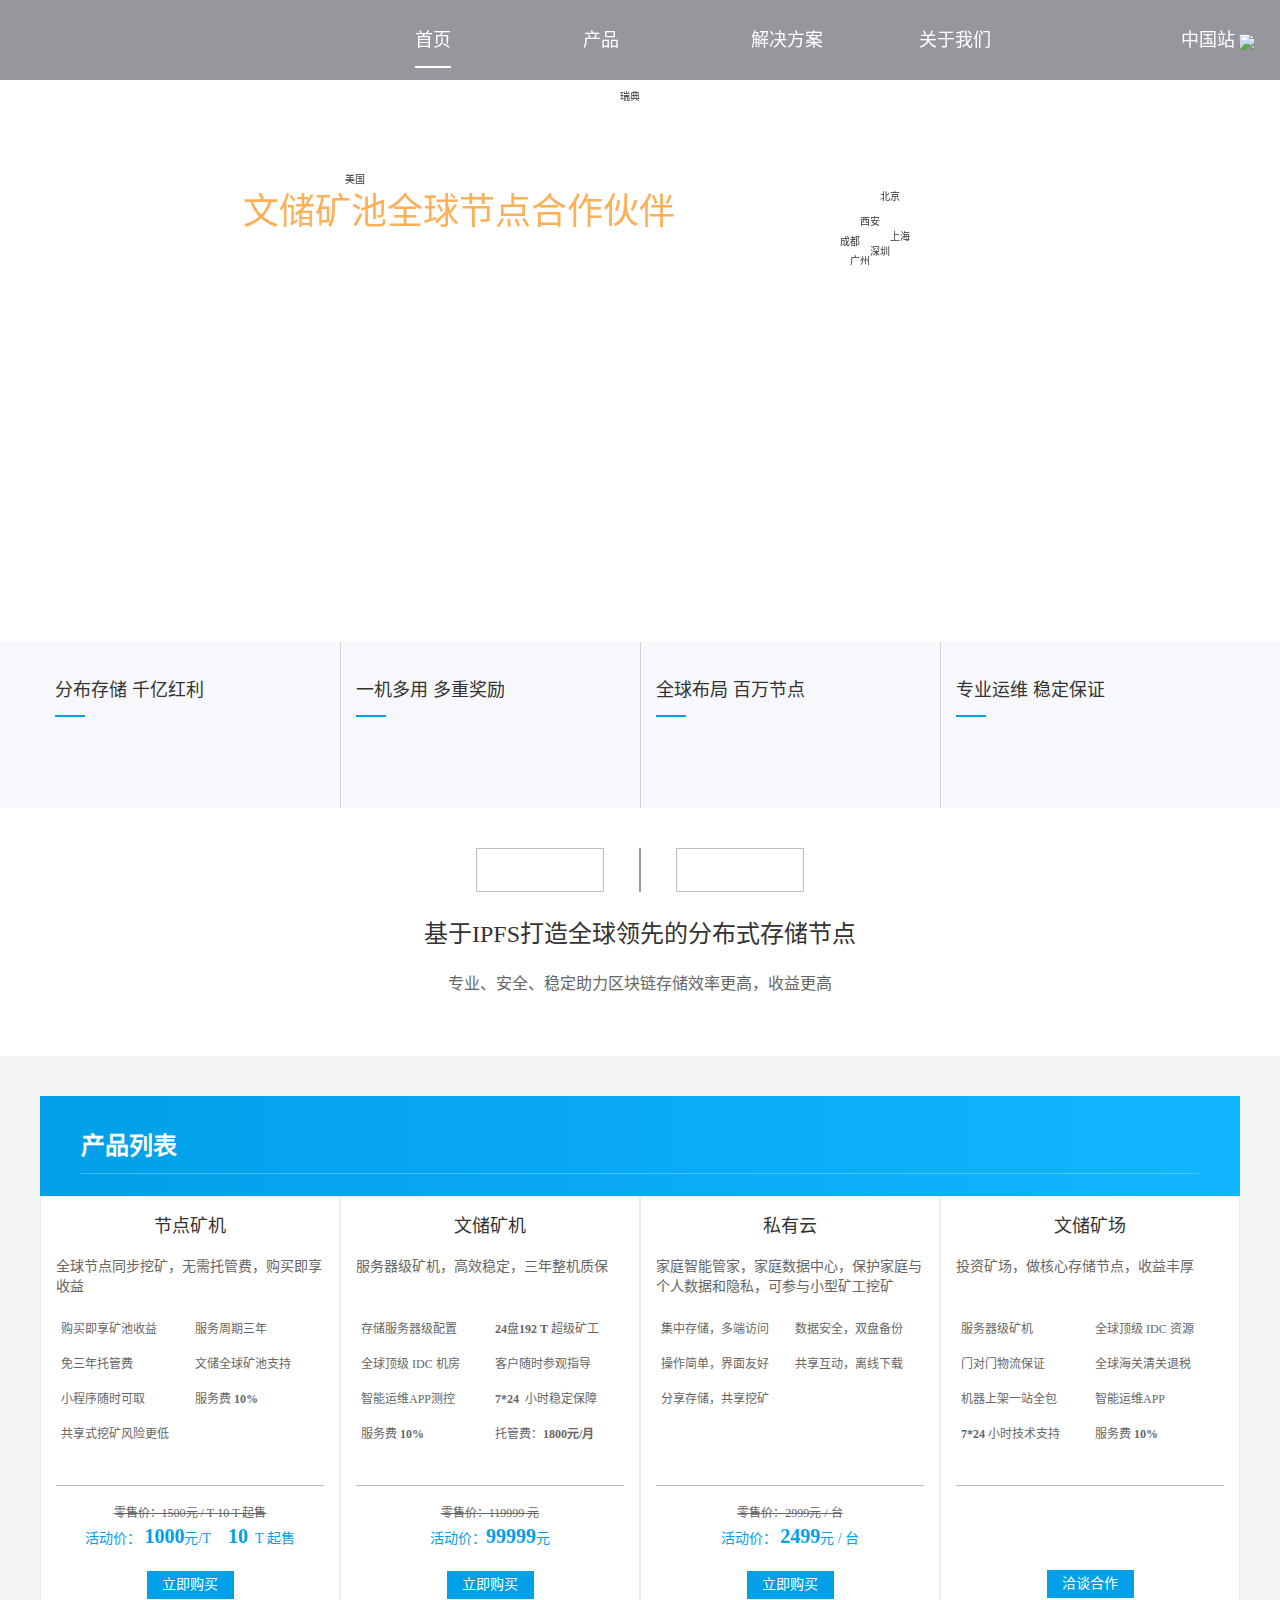
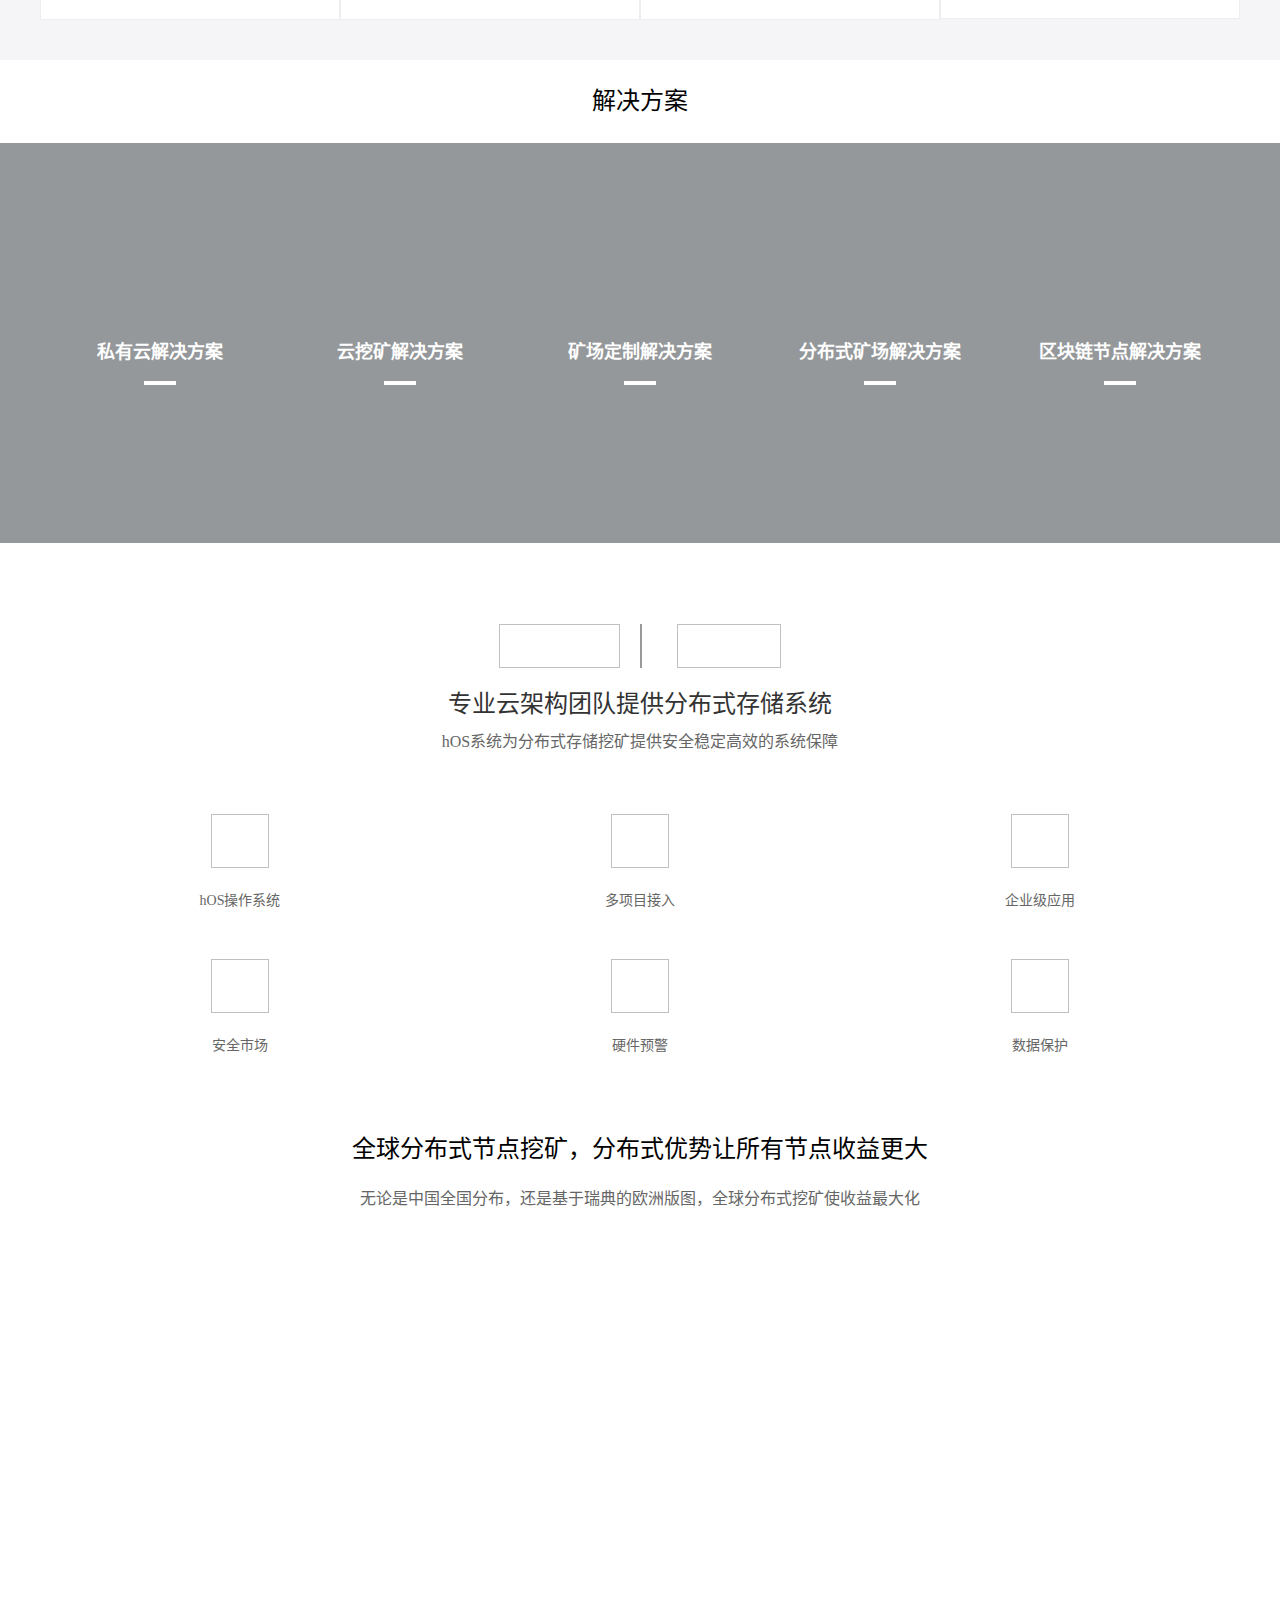
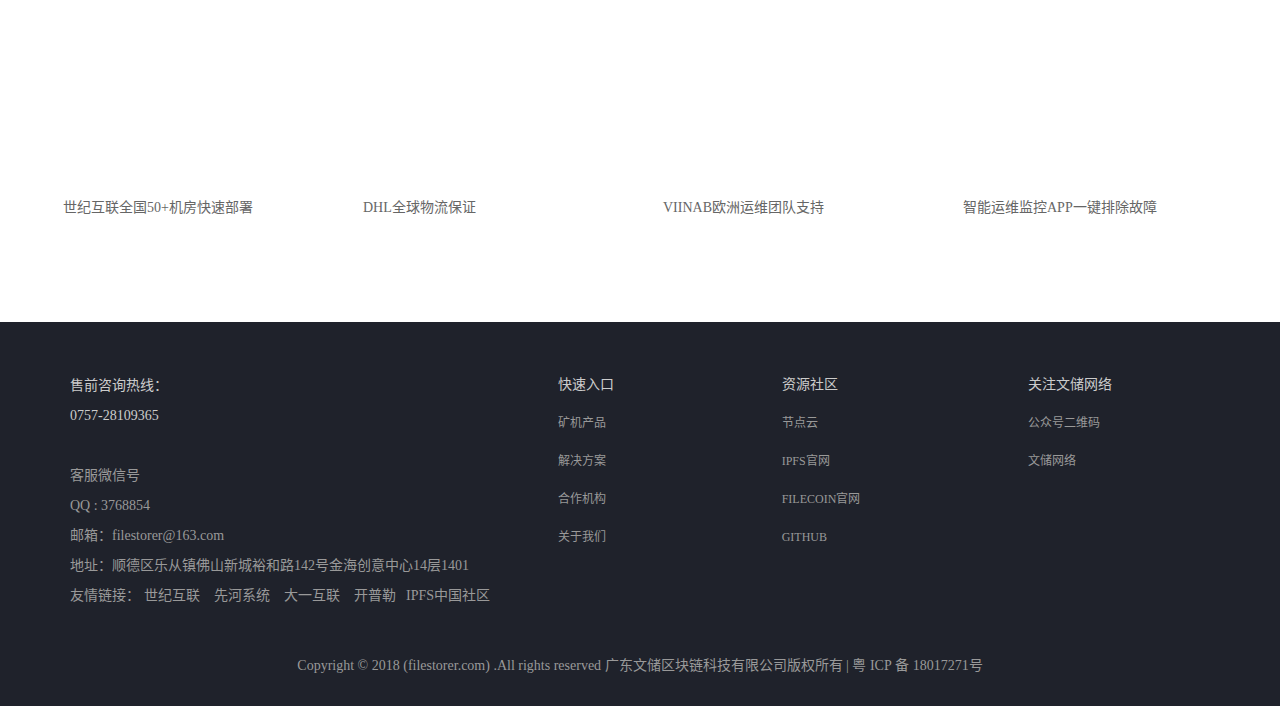
==== commit c75f148e: "Add files via upload" ====
--- a/index.html
+++ b/index.html
@@ -7,7 +7,8 @@
     <!-- <meta name="viewport" content="width=device-width, initial-scale=1"> -->
     <meta name="applicable-device" content="pc,mobile">
     <meta http-equiv="X-UA-Compatible" content="IE=edge,chrome=1">
-    <meta name="viewport" content="width=device-width, user-scalable=no, initial-scale=1.0, maximum-scale=1.0, minimum-scale=1.0">
+    <meta name="viewport"
+        content="width=device-width, user-scalable=no, initial-scale=1.0, maximum-scale=1.0, minimum-scale=1.0">
     <link rel="shortcut icon" href="./image/favicon.ico">
     <title>文储网络</title>
     <link href="https://cdn.jsdelivr.net/npm/bootstrap@3.3.7/dist/css/bootstrap.min.css" rel="stylesheet">
@@ -15,8 +16,9 @@
     <link rel="stylesheet" href="./css/distribute.css">
     <link rel="stylesheet" href="./css/index.css">
 </head>
+
 <body>
-    <div class="home">
+    <div class="wrapper">
         <div class="header navbar navbar-default navbar-fixed-top">
             <nav class=" navbar-default container" role="navigation" id="navbar">
                 <div class="navbar-header">
@@ -64,11 +66,11 @@
                 <div class="carousel-inner" role="listbox">
                     <div class="item active">
                         <!-- 桌面视口的 轮播图 组件 -->
-                        <a href="#" class="banner_a image_a hidden-xs">
+                        <a class="banner_a image_a hidden-xs image_one">
                             <!-- <div class="banner-bj"></div>
                             <div class="slide-banner"></div> -->
-                            <img data-original="./image/banner001.png" alt="" class="banner">
-                            <img src="./image/banner0001.png" alt="" class="slide-banner banner">
+                            <!-- <img data-original="./image/banner001.png" alt="" class="banner"> -->
+                            <!-- <img src="./image/banner0001.png" alt="" class="slide-banner banner"> -->
                             <div class="index-swiper-textone">
                                 <h2>文储矿池全球节点合作伙伴</h2>
                                 <h1>诚意招募中 </h1>
@@ -80,15 +82,16 @@
                                 </p>
                             </div>
                         </a>
+                        <a class="image_display slide-banner banner_a"></a>
                         <!-- 下面的是 小窗口 -->
-                        <a href="" class="mobile_a hidden-lg hidden-md hidden-sm">
+                        <a class="mobile_a hidden-lg hidden-md hidden-sm">
                             <img data-original="./image/mobile-banner01.png" alt="" class="mobile-banner">
                             <img src="./image/mobile-banner001.png" alt="" class="slide-banner banner" height="100%;">
                         </a>
                     </div>
                     <div class="item">
                         <!-- 桌面视口的 轮播图 组件 -->
-                        <a href="#" class="banner_a image_b hidden-xs">
+                        <a class="banner_a image_b hidden-xs">
                             <div class="index-swiper-texttwo">
                                 <h1>
                                     文储网络&nbsp;&nbsp;&amp;&nbsp;&nbsp;世纪互联
@@ -97,7 +100,7 @@
                             </div>
                         </a>
                         <!-- 下面的是 小窗口 -->
-                        <a href="" class="mobile_a hidden-lg hidden-md hidden-sm">
+                        <a class="mobile_a hidden-lg hidden-md hidden-sm">
                             <div class="index-swiper-texttwo">
                                 <h1>
                                     文储网络&nbsp;&nbsp;&amp;&nbsp;&nbsp;世纪互联
@@ -116,8 +119,7 @@
                             </div>
                         </a>
                         <!-- 下面的是 小窗口 -->
-                        <a href="https://viin.se/index.html" class="mobile_a hidden-lg hidden-md hidden-sm"
-                            target="_blank">
+                        <a href="https://viin.se/index.html" class="mobile_a hidden-lg hidden-md hidden-sm"  target="_blank">
                             <img data-original="./image/mobile-banner02.png" alt="" class="mobile-banner">
                             <!-- <div class="index-swiper-three">
                                 <h1>文储网络&nbsp;&nbsp;&amp;&nbsp;&nbsp;VIIN&nbsp;&nbsp;AB</h1>
@@ -137,24 +139,24 @@
                 </div>
             </div>
         </div>
-        <div class="home-nav">
+        <div class="wrapper-nav">
             <div class="container">
                 <ul class="row">
-                    <li class="col-lg-3 col-md-3 col-sm-6 col-xs-6">
+                    <li class="col-lg-3 col-md-6 col-sm-12 col-xs-12">
                         <h2>分布存储 千亿红利<i></i></h2>
                         <div>
                             <p>基于IPFS协议的分布式存储项</p>
                             目兴起，前景广阔，回报丰厚
                         </div>
                     </li>
-                    <li class="col-lg-3 col-md-3 col-sm-6 col-xs-6">
+                    <li class="col-lg-3 col-md-6 col-sm-12 col-xs-12">
                         <h2>一机多用 多重奖励<i></i></h2>
                         <div>
                             <p>基于hOS操作系统支持可安装互不干扰</p>
                             的挖矿软件，获得多种代币奖励
                         </div>
                     </li>
-                    <li class="col-lg-3 col-md-3 col-sm-6 col-xs-6">
+                    <li class="col-lg-3 col-md-6 col-sm-12 col-xs-12">
                         <h2>全球布局 百万节点
                             <i></i>
                         </h2>
@@ -163,7 +165,7 @@
                             节点的全球布局，资源优势决定收益
                         </div>
                     </li>
-                    <li class="col-lg-3 col-md-3 col-sm-6 col-xs-6">
+                    <li class="col-lg-3 col-md-6 col-sm-12 col-xs-12">
                         <h2>专业运维 稳定保证
                             <i></i>
                         </h2>
@@ -176,7 +178,7 @@
                 </ul>
             </div>
         </div>
-        <div class="home-logo">
+        <div class="wrapper-logo">
             <div class="container-fluid">
                 <div class="row logo-img">
                     <img data-original="./image/logo02.png" alt=""
@@ -189,7 +191,7 @@
                 <span>专业、安全、稳定助力区块链存储效率更高，收益更高</span>
             </div>
         </div>
-        <div class="home-product" id="product">
+        <div class="wrapper-product" id="product">
             <div class="container">
                 <div class="row">
                     <h3>产品列表
@@ -200,18 +202,23 @@
                     <li class="col-lg-3 col-md-6 col-sm-12  col-xs-12">
                         <h5>节点矿机</h5>
                         <span class="ul-li-text">全球节点同步挖矿，无需托管费，购买即享收益</span>
-                        <img data-original="./image/mine.png" alt="" class="col-xs-12 list-pic">
-                        <dl>
-                            <dd>
-                                <span><img src="./image/hook.png" alt="">购买即享矿池收益</span>
-                                <img src="./image/hook.png" alt="">服务周期三年
-                            </dd>
-                            <dd><span><img src="./image/hook.png" alt="">免三年托管费</span>
-                                <img src="./image/hook.png" alt="">文储全球矿池支持</dd>
-                            <dd><span><img src="./image/hook.png" alt="">小程序随时可取</span>
-                                <img src="./image/hook.png" alt="">服务费<em>&nbsp;10% </em></dd>
-                            <dd><img src="./image/hook.png" alt="">共享式挖矿风险更低</dd>
-                        </dl>
+                        <div class="list-center">
+                            <img data-original="./image/mine.png" alt=""
+                                class="col-lg-12 col-md-12 col-xs-6 col-sm-6 list-pic hidden-sm hidden-xs">
+                            <img data-original="./image/mobile-mine.png" alt=""
+                                class="col-lg-12 col-md-12 col-xs-6 col-sm-6 list-pic visible-sm visible-xs">
+                            <dl class="col-lg-12 col-md-12 col-xs-6 col-sm-6">
+                                <dd>
+                                    <span><img src="./image/hook.png" alt="">购买即享矿池收益</span>
+                                    <img src="./image/hook.png" alt="">服务周期三年
+                                </dd>
+                                <dd><span><img src="./image/hook.png" alt="">免三年托管费</span>
+                                    <img src="./image/hook.png" alt="">文储全球矿池支持</dd>
+                                <dd><span><img src="./image/hook.png" alt="">小程序随时可取</span>
+                                    <img src="./image/hook.png" alt="">服务费<em>&nbsp;10% </em></dd>
+                                <dd><img src="./image/hook.png" alt="">共享式挖矿风险更低</dd>
+                            </dl>
+                        </div>
                         <div class="list-retail">零售价：1500元&nbsp;/&nbsp;T&nbsp;10&nbsp;T&nbsp;起售</div>
                         <div class="list-price">
                             <em> 活动价：</em>
@@ -226,17 +233,23 @@
                     <li class="col-lg-3 col-md-6 col-sm-12  col-xs-12">
                         <h5>文储矿机</h5>
                         <span class="ul-li-text">服务器级矿机，高效稳定，三年整机质保</span>
-                        <img data-original="./image/mine2.png" alt="" class="col-xs-12 list-pic">
-                        <dl>
-                            <dd><span><img src="./image/hook.png" alt="">存储服务器级配置</span>
-                                <img src="./image/hook.png" alt=""><em>24</em>盘<em>192&nbsp;T</em> 超级矿工</dd>
-                            <dd><span><img src="./image/hook.png" alt="">全球顶级&nbsp;IDC&nbsp;机房</span>
-                                <img src="./image/hook.png" alt="">客户随时参观指导</dd>
-                            <dd><span><img src="./image/hook.png" alt="">智能运维APP测控</span>
-                                <img src="./image/hook.png" alt=""><em>7*24&nbsp;</em> 小时稳定保障</dd>
-                            <dd><span><img src="./image/hook.png" alt="">服务费<em>&nbsp;10%</em></span>
-                                <img src="./image/hook.png" alt="">托管费：<em>1800元/月</em></dd>
-                        </dl>
+                        <div class="list-center">
+                            <img data-original="./image/mine2.png" alt=""
+                                class="col-lg-12 col-md-12 col-xs-6 col-sm-6 list-pic hidden-sm hidden-xs">
+                            <dl class="col-lg-12 col-md-12 col-xs-6 col-sm-6">
+                                <dd><span><img src="./image/hook.png" alt="">存储服务器级配置</span>
+                                    <img src="./image/hook.png" alt=""><em>24</em>盘<em>192&nbsp;T</em> 超级矿工</dd>
+                                <dd><span><img src="./image/hook.png" alt="">全球顶级&nbsp;IDC&nbsp;机房</span>
+                                    <img src="./image/hook.png" alt="">客户随时参观指导</dd>
+                                <dd><span><img src="./image/hook.png" alt="">智能运维APP测控</span>
+                                    <img src="./image/hook.png" alt=""><em>7*24&nbsp;</em> 小时稳定保障</dd>
+                                <dd><span><img src="./image/hook.png" alt="">服务费<em>&nbsp;10%</em></span>
+                                    <img src="./image/hook.png" alt="">托管费：<em>1800元/月</em></dd>
+                            </dl>
+                            <img data-original="./image/mobile-mine2.png" alt=""
+                                class="col-lg-12 col-md-12 col-xs-6 col-sm-6 list-pic visible-sm visible-xs">
+                        </div>
+
                         <div class="list-retail">零售价：119999&nbsp;元</div>
                         <div class="list-price list-mobile">
                             <em>活动价：</em><span>99999</span>元
@@ -249,14 +262,19 @@
                     <li class="col-lg-3 col-md-6 col-sm-12  col-xs-12">
                         <h5>私有云</h5>
                         <span class="ul-li-text">家庭智能管家，家庭数据中心，保护家庭与个人数据和隐私，可参与小型矿工挖矿</span>
-                        <img data-original="./image/mine3.png" alt="" class="col-xs-12 list-pic">
-                        <dl>
-                            <dd><span><img src="./image/hook.png" alt="">集中存储，多端访问</span>
-                                <img src="./image/hook.png" alt="">数据安全，双盘备份</dd>
-                            <dd><span><img src="./image/hook.png" alt="">操作简单，界面友好</span>
-                                <img src="./image/hook.png" alt="">共享互动，离线下载</dd>
-                            <dd><img src="./image/hook.png" alt="">分享存储，共享挖矿 </dd>
-                        </dl>
+                        <div class="list-center">
+                            <img data-original="./image/mine3.png" alt=""
+                                class="col-lg-12 col-md-12 col-xs-6 col-sm-6 list-pic hidden-sm hidden-xs">
+                            <img data-original="./image/mobile-mine3.png" alt=""
+                                class="col-lg-12 col-md-12 col-xs-6 col-sm-6 list-pic visible-sm visible-xs">
+                            <dl class="col-lg-12 col-md-12 col-xs-6 col-sm-6">
+                                <dd><span><img src="./image/hook.png" alt="">集中存储，多端访问</span>
+                                    <img src="./image/hook.png" alt="">数据安全，双盘备份</dd>
+                                <dd><span><img src="./image/hook.png" alt="">操作简单，界面友好</span>
+                                    <img src="./image/hook.png" alt="">共享互动，离线下载</dd>
+                                <dd><img src="./image/hook.png" alt="">分享存储，共享挖矿 </dd>
+                            </dl>
+                        </div>
                         <div class="list-retail">零售价：2999元&nbsp;/&nbsp;台</div>
                         <div class="list-price">
                             <em>活动价：</em> <span>2499</span>元&nbsp;/&nbsp;台
@@ -269,25 +287,30 @@
                     <li class="col-lg-3 col-md-6 col-sm-12  col-xs-12 ">
                         <h5>文储矿场</h5>
                         <span class="ul-li-text">投资矿场，做核心存储节点，收益丰厚</span>
-                        <img data-original="./image/mine4.png" alt="" class="col-xs-12 list-pic">
-                        <dl class="product-ul-li-dt">
-                            <dd>
-                                <span><img src="./image/hook.png" alt="">服务器级矿机</span>
-                                <img src="./image/hook.png" alt="">全球顶级&nbsp;IDC&nbsp;资源
-                            </dd>
-                            <dd>
-                                <span><img src="./image/hook.png" alt="">门对门物流保证</span>
-                                <img src="./image/hook.png" alt="">全球海关清关退税
-                            </dd>
-                            <dd>
-                                <span><img src="./image/hook.png" alt="">机器上架一站全包</span>
-                                <img src="./image/hook.png" alt="">智能运维APP
-                            </dd>
-                            <dd>
-                                <span><img src="./image/hook.png" alt=""><em>7*24&nbsp;</em>小时技术支持</span>
-                                <img src="./image/hook.png" alt="">服务费<em>&nbsp;10%</em>
-                            </dd>
-                        </dl>
+                        <div class="list-center">
+                            <img data-original="./image/mine4.png" alt=""
+                                class="col-lg-12 col-md-12 col-xs-6 col-sm-6 list-pic hidden-sm hidden-xs">
+                            <dl class="product-ul-li-dt col-lg-12 col-md-12 col-xs-6 col-sm-6">
+                                <dd>
+                                    <span><img src="./image/hook.png" alt="">服务器级矿机</span>
+                                    <img src="./image/hook.png" alt="">全球顶级&nbsp;IDC&nbsp;资源
+                                </dd>
+                                <dd>
+                                    <span><img src="./image/hook.png" alt="">门对门物流保证</span>
+                                    <img src="./image/hook.png" alt="">全球海关清关退税
+                                </dd>
+                                <dd>
+                                    <span><img src="./image/hook.png" alt="">机器上架一站全包</span>
+                                    <img src="./image/hook.png" alt="">智能运维APP
+                                </dd>
+                                <dd>
+                                    <span><img src="./image/hook.png" alt=""><em>7*24&nbsp;</em>小时技术支持</span>
+                                    <img src="./image/hook.png" alt="">服务费<em>&nbsp;10%</em>
+                                </dd>
+                            </dl>
+                            <img data-original="./image/mobile-mine4.png" alt=""
+                                class="col-lg-12 col-md-12 col-xs-6 col-sm-6 list-pic visible-sm visible-xs">
+                        </div>
                         <button>洽谈合作</button>
                         <div class="product-code">
                             <img data-original="./image/service.jpg" alt="" class="list-pic">
@@ -296,17 +319,20 @@
                 </ul>
             </div>
         </div>
-        <div class="programme" id="programme">
+        <div class="wrapper-programme" id="programme">
             <h3>解决方案</h3>
             <div class="container">
                 <ul class="row">
-                    <li class="col-sm-6  col-xs-6">
-                        <div class="list-hide">
+                    <li class="col-sm-12  col-xs-12">
+                        <div class="list-hide list-center">
                             <img data-original="./image/programme01.png" alt="" class="programme-loading">
-                            <p>私有云解决方案</p>
-                            <i></i>
-                        </div>
-                        <div class="list-oShow">
+                            <div class="center-middle">
+                                <p>私有云解决方案</p>
+                                <i></i>
+                                <a class="visible-sm visible-xs see">查看详情</a>
+                            </div>
+                        </div>
+                        <div class="list-oShow hidden-sm hidden-xs">
                             <img data-original="./image/programme01.png" alt="" class="programme-loading">
                             <p>私有云解决方案</p>
                             <i></i>
@@ -314,12 +340,15 @@
                         </div>
                     </li>
                     <li class="col-sm-6  col-xs-6">
-                        <div class="list-hide">
+                        <div class="list-hide list-center">
                             <img data-original="./image/programme02.png" alt="" class="programme-loading">
-                            <p>云挖矿解决方案</p>
-                            <i></i>
-                        </div>
-                        <div class="list-oShow">
+                            <div class="center-middle">
+                                <p>云挖矿解决方案</p>
+                                <i></i>
+                                <a class="visible-sm visible-xs see">查看详情</a>
+                            </div>
+                        </div>
+                        <div class="list-oShow hidden-sm hidden-xs">
                             <img data-original="./image/programme02.png" alt="" class="programme-loading">
                             <p>云挖矿解决方案</p>
                             <i></i>
@@ -327,12 +356,15 @@
                         </div>
                     </li>
                     <li class="col-sm-6  col-xs-6">
-                        <div class="list-hide">
+                        <div class="list-hide list-center">
                             <img data-original="./image/programme03.png" alt="" class="programme-loading">
-                            <p>矿场定制解决方案</p>
-                            <i></i>
-                        </div>
-                        <div class="list-oShow">
+                            <div class="center-middle">
+                                <p>矿场定制解决方案</p>
+                                <i></i>
+                                <a class="visible-sm visible-xs see">查看详情</a>
+                            </div>
+                        </div>
+                        <div class="list-oShow hidden-sm hidden-xs">
                             <img data-original="./image/programme03.png" alt="" class="programme-loading">
                             <p>矿场定制解决方案</p>
                             <i></i>
@@ -340,12 +372,15 @@
                         </div>
                     </li>
                     <li class="col-sm-6  col-xs-6">
-                        <div class="list-hide">
+                        <div class="list-hide list-center">
                             <img data-original="./image/programme04.png" alt="" class="programme-loading">
-                            <p>分布式矿场解决方案</p>
-                            <i></i>
-                        </div>
-                        <div class="list-oShow">
+                            <div class="center-middle">
+                                <p>分布式矿场解决方案</p>
+                                <i></i>
+                                <a class="visible-sm visible-xs see">查看详情</a>
+                            </div>
+                        </div>
+                        <div class="list-oShow hidden-sm hidden-xs">
                             <img data-original="./image/programme04.png" alt="" class="programme-loading">
                             <p>分布式矿场解决方案</p>
                             <i></i>
@@ -353,12 +388,15 @@
                         </div>
                     </li>
                     <li class="col-sm-6  col-xs-6">
-                        <div class="list-hide">
+                        <div class="list-hide list-center">
                             <img data-original="./image/programme05.png" alt="" class="programme-loading">
-                            <p>区块链节点解决方案</p>
-                            <i></i>
-                        </div>
-                        <div class="list-oShow">
+                            <div class="center-middle">
+                                <p>区块链节点解决方案</p>
+                                <i></i>
+                                <a class="visible-sm visible-xs see">查看详情</a>
+                            </div>
+                        </div>
+                        <div class="list-oShow hidden-sm hidden-xs">
                             <img data-original="./image/programme05.png" alt="" class="programme-loading">
                             <p>区块链节点解决方案</p>
                             <i></i>
@@ -368,13 +406,16 @@
                 </ul>
             </div>
         </div>
-        <div class="partner container">
-            <img data-original="./image/logo02.png" alt="" class="partner-logo logo-loading">
-            <img data-original="./image/ars.png" alt="" class="partner-vianet logo-loading" style="width:134px">
+        <div class="wrapper-partner container">
+            <div class="partner-row row">
+                <img data-original="./image/logo02.png" alt="" class="partner-logo logo-loading col-sm-6 col-xs-6">
+                <img data-original="./image/ars.png" alt="" class="partner-vianet logo-loading col-sm-6 col-xs-6"
+                    style="width:134px">
+            </div>
             <p>专业云架构团队提供分布式存储系统</p>
             <span>hOS系统为分布式存储挖矿提供安全稳定高效的系统保障</span>
         </div>
-        <div class="tool container">
+        <div class="wrapper-tool container">
             <ul class="row">
                 <li class="col-lg-4 col-md-4 col-sm-6  col-xs-6">
                     <img data-original="./image/tool01.png" alt="" class="Immobility-move programme-loading">
@@ -407,7 +448,7 @@
             </ul>
         </div>
 
-        <div class="distribution container">
+        <div class="wrapper-distribution container">
             <span>全球分布式节点挖矿，分布式优势让所有节点收益更大</span>
             <p>无论是中国全国分布，还是基于瑞典的欧洲版图，全球分布式挖矿使收益最大化</p>
         </div>
@@ -493,7 +534,7 @@
                 <img src="./image/mobile-world.png" alt="" class="col-sm-12 col-xs-12">
             </div>
         </div>
-        <div class="main-bar container">
+        <div class="wrapper-main container">
             <div class="row">
                 <span class="col-lg-3 col-md-3 col-sm-6  col-xs-6"><img src="./image/bar01.png"
                         alt="">世纪互联全国50+机房快速部署</span>
@@ -529,7 +570,7 @@
                             <a href="http://www.ipfs.cn/" target="_blank">IPFS中国社区</a>
                         </dd>
                     </dl>
-                    <div class="footer-center-right col-lg-6 col-md-6 col-sm-12 col-xs-12">
+                    <div class="footer-center-right col-lg-6 col-md-6 col-sm-12 col-xs-12 hidden-sm hidden-xs">
                         <ul>
                             <li>快速入口
                                 <div>
@@ -659,7 +700,7 @@
             }
         })
         // 系统
-        $('.tool li').hover(function () {
+        $('.wrapper-tool li').hover(function () {
             $(this).find('.move').show();
             $(this).find('.Immobility').hide();
         }, function () {
@@ -711,12 +752,13 @@
 
             }
         });
-        $('.home-product button').click(function () {
+        // 产品
+        $('.wrapper-product button').click(function () {
             console.log(1)
-            $('.home-product li').find('.product-code').slideUp()
+            $('.wrapper-product li').find('.product-code').slideUp()
             $(this).siblings('.product-code').slideDown().css('display', 'flex')
         })
-        $('.home-product li').hover(function () {
+        $('.wrapper-product li').hover(function () {
             $('.product-code').slideUp()
         })
         // 底部二维码
--- a/css/common.css
+++ b/css/common.css
@@ -0,0 +1,564 @@
+blockquote,
+body,
+button,
+dd,
+dl,
+dt,
+fieldset,
+form,
+h1,
+h2,
+h3,
+h4,
+h5,
+h6,
+hr,
+input,
+legend,
+li,
+ol,
+p,
+pre,
+td,
+textarea,
+th,
+ul {
+  margin: 0;
+  padding: 0;
+}
+body,
+button,
+input,
+select,
+h1,
+h2,
+h3,
+h4,
+h5,
+h6 {
+  font-size: 100%;
+}
+address,
+cite,
+dfn,
+em,
+var {
+  font-style: normal;
+}
+code,
+kbd,
+pre,
+samp {
+  font-family: courier new, courier, monospace;
+}
+small {
+  font-size: 12px;
+}
+ol,
+ul {
+  list-style: none;
+}
+a {
+  text-decoration: none;
+}
+a:hover {
+  text-decoration: underline;
+  text-decoration: none;
+}
+sup {
+  vertical-align: text-top;
+}
+sub {
+  vertical-align: text-bottom;
+}
+legend {
+  color: #000;
+}
+fieldset,
+img {
+  border: 0;
+}
+button,
+input,
+select,
+textarea {
+  font-size: 100%;
+}
+table {
+  border-collapse: collapse;
+  border-spacing: 0;
+}
+html {
+  font-family: -apple-system, BlinkMacSystemFont, "Segoe UI", Roboto, Oxygen, Ubuntu, Cantarell, "Fira Sans", "Droid Sans", "Helvetica Neue", Arial, sans-serif;
+}
+.header {
+  margin: 0 auto;
+  background: rgba(44, 48, 60, 0.5);
+  border: none;
+}
+.header .navbar-default .navbar-toggle {
+  margin: 23px;
+  border-color: transparent;
+  background-color: transparent;
+  transition: all 0.5s;
+  -moz-transition: all 0.5s;
+  -webkit-transition: all 0.5s;
+  -o-transition: all 0.5s;
+}
+.header .navbar-default .navbar-toggle .icon-bar {
+  background-color: #ffffff;
+}
+.header .navbar-default .navbar-collapse {
+  box-shadow: none;
+  border-color: transparent;
+}
+.header .navbar-default .navbar-header > a {
+  display: flex;
+  width: 220px;
+  height: 70px;
+  margin: 5px auto;
+}
+.header .navbar-default .navbar-header > a .haeder-logo {
+  width: 30%;
+  margin-right: 10px;
+  transform: scale(1.2);
+}
+.header .navbar-default .navbar-header > a .logo-text {
+  width: 70%;
+  position: relative;
+  left: -17px;
+}
+.header .navbar-default #nav-right .nav-right-ul {
+  display: flex;
+  width: 70%;
+}
+.header .navbar-default #nav-right .nav-right-ul li {
+  flex: 0 0 20%;
+}
+.header .navbar-default #nav-right .nav-right-ul li:last-child {
+  text-align: right;
+}
+.header .navbar-default #nav-right .nav-right-ul li .station {
+  text-align: right;
+  background: none;
+  box-shadow: none;
+  border: none;
+}
+.header .navbar-default #nav-right .nav-right-ul li .station a {
+  padding: 8px 15px;
+  font-size: 16px;
+  color: #333;
+  font-family: "Microsoft YaHei" ! important;
+  background: #fff;
+  border-radius: 8px;
+  text-decoration: none;
+}
+.header .navbar-default #nav-right .nav-right-ul li .station a:hover {
+  border: none;
+}
+.header .navbar-default #nav-right .nav-right-ul li:hover .station {
+  display: block;
+}
+.header .navbar-default #nav-right .nav-right-ul li:hover img {
+  transform: rotate(-180deg);
+  -ms-transform: rotate(-180deg);
+  -moz-transform: rotate(-180deg);
+  -webkit-transform: rotate(-180deg);
+  -o-transform: rotate(-180deg);
+}
+.header .navbar-default #nav-right a {
+  padding: 0px;
+  padding-top: 30px;
+  padding-bottom: 16px;
+  font-size: 18px;
+  color: #ffffff;
+  font-family: "Microsoft YaHei";
+  display: inline-block;
+  background: none;
+  border-bottom: 2px solid transparent;
+}
+.header .navbar-default #nav-right a:hover {
+  border-bottom: 2px solid #00A0E9;
+}
+.header .navbar-default #nav-right .select {
+  border-bottom: 2px solid #ffffff;
+}
+.header #navbar {
+  padding: 0;
+  margin: 0 auto;
+  background: none;
+}
+.banner .banner_a {
+  height: 642px;
+  background-size: cover;
+  background-position: center;
+  background-repeat: no-repeat;
+  display: block;
+  position: relative;
+}
+.banner .banner_a img {
+  width: 100%;
+  height: 100% ! important;
+}
+.banner .image_one {
+  background-image: url("../image/banner001.png");
+}
+.banner .image_display {
+  background-image: url("../image/banner0001.png");
+}
+.banner .image_b {
+  background-image: url("../image/banner02.jpg");
+}
+.banner .image_c {
+  background-image: url("../image/banner03.jpg");
+}
+.banner .image_d {
+  background-image: url("../image/banner04.png");
+}
+.banner .item .mobile_a {
+  width: 100%;
+  height: 270px;
+  display: block;
+}
+.banner .item .mobile_a img {
+  height: 100%;
+  width: 100%;
+}
+.banner .carousel-indicators li {
+  width: 58px;
+  height: 5px;
+  margin: 0px;
+  margin-right: 15px;
+  border: none;
+  border-radius: 0px;
+  background: rgba(255, 255, 255, 0.5);
+}
+.banner .carousel-indicators .active {
+  width: 58px;
+  height: 5px;
+  background: #fff;
+}
+.banner .slide-banner {
+  position: absolute;
+  top: -2px;
+  left: 0;
+  right: 0;
+  z-index: 999;
+}
+.banner .index-swiper-textone {
+  position: absolute;
+  top: 30%;
+  left: 19%;
+  z-index: 99;
+  font-size: 18px;
+  color: #fff;
+  font-family: SourceHanSansSC-Regular;
+  text-align: left;
+  font-weight: 500;
+}
+.banner .index-swiper-textone h2 {
+  font-size: 36px;
+  color: #ffaf56;
+  font-family: SourceHanSansSC-Regular;
+  font-weight: 300;
+}
+.banner .index-swiper-textone h1 {
+  font-size: 72px;
+  font-family: MicrosoftYaHeiLight;
+  font-weight: 300;
+}
+.banner .index-swiper-textone span {
+  width: 136px;
+  height: 45px;
+  font-size: 20px;
+  font-family: SourceHanSansSC-Normal;
+  border: 1px solid #ffffff;
+  border-radius: 23px;
+  display: inline-block;
+  text-align: center;
+  line-height: 45px;
+  margin: 20px auto;
+}
+.banner .index-swiper-texttwo {
+  position: absolute;
+  top: 35%;
+  left: 0;
+  right: 0;
+  text-align: center;
+  z-index: 6;
+}
+.banner .index-swiper-texttwo h1 {
+  font-size: 68px;
+  font-family: JLinXin;
+  font-weight: bold;
+  color: #fff;
+  text-shadow: 11px 7px 20px #0c0912;
+}
+.banner .index-swiper-texttwo h3 {
+  font-size: 44px;
+  font-family: SourceHanSansSC-Light;
+  font-weight: 300;
+  color: #f0fc00;
+}
+.banner .index-swiper-three {
+  position: absolute;
+  bottom: 11%;
+  left: 0;
+  right: 0;
+  z-index: 33;
+  text-align: center;
+}
+.banner .index-swiper-three h1 {
+  font-size: 60px;
+  color: #000;
+  font-family: SourceHanSansSC-Regular;
+  margin-bottom: 20px;
+  font-weight: 500;
+}
+.banner .index-swiper-three span {
+  padding: 10px 20px;
+  background: #000;
+  font-size: 28px;
+  color: #fff;
+  font-family: MicrosoftYaHei;
+  border-radius: 10px;
+}
+.banner .index-swiper-textfour {
+  position: absolute;
+  top: 35%;
+  z-index: 33;
+  font-size: 24px;
+  color: #fff;
+  font-family: SourceHanSansSC-Regular;
+}
+.banner .index-swiper-textfour h2 {
+  font-size: 58px;
+  font-family: SourceHanSansSC-Medium;
+  font-weight: 500;
+  text-shadow: 0px 0px 6px rgba(12, 10, 17, 0.6);
+  margin-bottom: 15px;
+}
+.banner .index-swiper-textfour ul {
+  display: flex;
+  width: 1000px;
+  margin-top: 80px;
+  text-shadow: 0px 0px 6px rgba(12, 10, 17, 0.6);
+}
+.banner .index-swiper-textfour ul li {
+  flex: 0 0 25%;
+}
+.banner .index-swiper-textfour ul li:nth-of-type(2),
+.banner .index-swiper-textfour ul li:nth-of-type(4) {
+  text-shadow: 0px 0px 6px rgba(12, 10, 17, 0.6);
+}
+/* 底部 */
+.footer {
+  background: #1f222b;
+}
+.footer .footer-center {
+  margin: auto;
+  padding-top: 44px;
+  font-size: 14px;
+  color: #cccccc;
+  font-family: SourceHanSansSC-Regular;
+}
+.footer .footer-center dl {
+  flex: 0.65;
+}
+.footer .footer-center dl dd {
+  margin: 10px auto;
+}
+.footer .footer-center dl dd:nth-of-type(3) {
+  margin-top: 7px;
+}
+.footer .footer-center .footer-center-right {
+  flex: 0.3;
+}
+.footer .footer-center dl,
+.footer .footer-center ul {
+  display: inline-block;
+  line-height: 28px;
+}
+.footer .footer-center dl dd,
+.footer .footer-center dl dd a {
+  color: #999999;
+}
+.footer .footer-center dl dd:nth-of-type(1),
+.footer .footer-center dl dd:nth-of-type(2) {
+  color: #cccccc;
+}
+.footer .footer-center-right ul {
+  display: flex;
+  justify-content: space-between;
+  line-height: 38px;
+  margin-bottom: 15px;
+}
+.footer .footer-center-right ul div a {
+  color: #999999;
+}
+.footer .footer-center-right p {
+  margin-top: 6px;
+}
+.footer .footer-center-right p a {
+  color: #999999;
+}
+.footer .footer-center-right .friendship {
+  font-size: 14px;
+}
+.footer .footer-center-right ul div,
+.footer .footer-center-right span,
+.footer .footer-center-right p {
+  font-size: 12px;
+  color: #999999;
+}
+.footer .right-list-code {
+  display: none;
+  color: #999999;
+  flex-direction: column;
+  justify-content: space-between;
+}
+.footer .right-list-show {
+  display: flex;
+}
+.footer .footer-copywriting {
+  padding-bottom: 30px;
+  margin-top: 40px;
+  font-size: 14px;
+  font-family: SourceHanSansSC-Regular;
+  color: #999999;
+  text-align: center;
+}
+/* 回到顶部 */
+.top_sec {
+  position: fixed;
+  bottom: 74px;
+  right: 50px;
+  width: 42px;
+  z-index: 999;
+  display: none;
+}
+.top_sec #goPageTop {
+  width: 42px;
+  height: 42px;
+  margin-bottom: 10px;
+  border-radius: 50%;
+  background: url('../image/Top.png') no-repeat 0 0;
+  background-size: 42px auto;
+  display: block;
+}
+/* 滚动条 */
+/*定义滚动条高宽及背景 高宽分别对应横竖滚动条的尺寸*/
+::-webkit-scrollbar {
+  width: 10px;
+  height: 16px;
+  background-color: #f5f5f5;
+}
+/*定义滚动条轨道 内阴影+圆角*/
+::-webkit-scrollbar-track {
+  -webkit-box-shadow: inset 0 0 6px rgba(0, 0, 0, 0.1);
+  border-radius: 10px;
+  background-color: #f5f5f5;
+}
+/*定义滑块 内阴影+圆角*/
+::-webkit-scrollbar-thumb {
+  border-radius: 10px;
+  -webkit-box-shadow: inset 0 0 6px rgba(0, 0, 0, 0.1);
+  background-color: #ccc;
+}
+@media screen and (min-width: 320px) and (max-width: 678px) {
+  .header {
+    background: rgba(44, 48, 60, 0.9);
+  }
+  .header .navbar-default #nav-right .nav-right-ul {
+    margin-left: 0px;
+    display: inline-block;
+    width: 100%;
+  }
+  .header .navbar-default #nav-right .nav-right-ul li {
+    margin-left: 0px;
+  }
+  .header .navbar-default #nav-right .nav-right-ul li:last-child {
+    text-align: left;
+  }
+  .header .navbar-default #nav-right .nav-right-ul li .station {
+    text-align: left;
+  }
+  .header .navbar-default #nav-right .nav-right-ul li .station a {
+    border-radius: 0px;
+    background: none;
+    color: #fff;
+  }
+  .header .navbar-default #nav-right .nav-right-ul li .station a:hover {
+    border-bottom: 2px solid transparent;
+  }
+  .header .navbar-default #nav-right a {
+    display: block;
+    padding: 15px;
+    font-size: 16px;
+  }
+  .header .navbar-default #nav-right .select {
+    border-bottom: 1px solid #ffffff;
+  }
+  .header .navbar-default .navbar-toggle {
+    margin: 8px 15px;
+  }
+  .header .navbar-default .navbar-header a {
+    width: 194px;
+    height: 50px;
+    margin: 0px auto;
+    padding: 10px 20px;
+  }
+  .banner .carousel-indicators li {
+    width: 30px;
+    height: 5px;
+    margin: 0px;
+    margin-right: 10px;
+    border: none;
+    border-radius: 0px;
+    background: rgba(255, 255, 255, 0.5);
+  }
+  .banner .carousel-indicators .active {
+    width: 30px;
+    height: 5px;
+    background: #fff;
+  }
+  .banner .index-swiper-texttwo {
+    top: 45%;
+  }
+  .banner .index-swiper-texttwo h1 {
+    font-size: 24px;
+  }
+  .banner .index-swiper-texttwo h3 {
+    font-size: 20px;
+  }
+  .banner .index-swiper-three {
+    position: absolute;
+    bottom: 11%;
+  }
+  .banner .index-swiper-three h1 {
+    font-size: 28px;
+  }
+  .banner .index-swiper-three span {
+    padding: 5px 10px;
+    font-size: 18px;
+  }
+  /* 底部 */
+  .footer .footer-center {
+    padding-top: 20px;
+  }
+  .footer .footer-center-right ul {
+    line-height: 30px;
+  }
+  .footer .footer-copywriting {
+    margin-top: 15px;
+  }
+  .top_sec {
+    bottom: 10px;
+    right: 25px;
+  }
+}
+@media (min-width: 1200px) {
+  .container {
+    width: 1200px;
+  }
+}
--- a/css/index.css
+++ b/css/index.css
@@ -1,23 +1,23 @@
-.home {
+.wrapper {
   /* 解决方案 */
   /* 分布 */
 }
-.home .home-nav {
+.wrapper .wrapper-nav {
   background: #f7f8fb;
 }
-.home .home-nav ul li {
+.wrapper .wrapper-nav ul li {
   height: 166px;
   border-left: 1px solid #D3D0D0;
   position: relative;
   overflow: hidden;
 }
-.home .home-nav ul li:first-child {
+.wrapper .wrapper-nav ul li:first-child {
   border-left: none;
 }
-.home .home-nav ul li:hover {
+.wrapper .wrapper-nav ul li:hover {
   box-shadow: 0px 3px 8px 1px rgba(4, 0, 0, 0.2);
 }
-.home .home-nav ul li h2 {
+.wrapper .wrapper-nav ul li h2 {
   font-size: 18px;
   font-family: 'SourceHanSansSC-Medium';
   margin-bottom: 14px;
@@ -28,14 +28,14 @@
   position: absolute;
   top: 39px;
 }
-.home .home-nav ul li h2 i {
+.wrapper .wrapper-nav ul li h2 i {
   width: 30px;
   height: 2px;
   background: #00a0e9;
   display: block;
   margin-top: 14px;
 }
-.home .home-nav ul li div {
+.wrapper .wrapper-nav ul li div {
   margin-top: 14px;
   font-size: 16px;
   font-family: 'SourceHanSansSC-Regular';
@@ -46,52 +46,54 @@
   -webkit-transition: all 0.5s;
   -o-transition: all 0.5s;
 }
-.home .home-nav ul li div P {
+.wrapper .wrapper-nav ul li div P {
   margin-bottom: 5px;
 }
-.home .home-nav ul li:hover h2 {
+.wrapper .wrapper-nav ul li:hover h2 {
   top: 19px;
 }
-.home .home-nav ul li:hover div {
+.wrapper .wrapper-nav ul li:hover div {
   bottom: 40px;
 }
-.home .home-logo {
+.wrapper .wrapper-logo {
   text-align: center;
   padding-bottom: 60px;
   background: #fff;
 }
-.home .home-logo .logo-img {
+.wrapper .wrapper-logo .logo-img {
   display: flex;
   justify-content: center;
   margin-top: 40px;
 }
-.home .home-logo .logo-img img {
+.wrapper .wrapper-logo .logo-img img {
+  width: 158px;
   height: 44px;
 }
-.home .home-logo .logo-img i {
+.wrapper .wrapper-logo .logo-img i {
   display: block;
   margin: 0 20px;
   border-left: 2px solid #999999;
 }
-.home .home-logo h3 {
+.wrapper .wrapper-logo h3 {
   font-size: 24px;
   color: #333333;
   font-family: 'SourceHanSansSC-Regular';
   margin-top: 29px;
   margin-bottom: 26px;
 }
-.home .home-logo span {
+.wrapper .wrapper-logo span {
   font-size: 16px;
   font-family: 'SourceHanSansSC-Regular';
-}
-.home .home-logo span:hover {
+  color: #666666;
+}
+.wrapper .wrapper-logo span:hover {
   color: #00A0E9;
 }
-.home .home-product {
+.wrapper .wrapper-product {
   background: #f5f5f8;
   padding: 40px 0px;
 }
-.home .home-product h3 {
+.wrapper .wrapper-product h3 {
   height: 100px;
   margin: 0;
   line-height: 100px;
@@ -102,25 +104,26 @@
   padding: 0 41px;
   background: linear-gradient(90deg, #00a0e9, #13b5ff);
 }
-.home .home-product h3 i {
+.wrapper .wrapper-product h3 i {
   width: 100%;
   height: 1px;
   background: #fff;
   display: inline-flex;
   position: relative;
   top: -80px;
-}
-.home .home-product ul li {
+  opacity: 0.25;
+}
+.wrapper .wrapper-product ul li {
   border: 1px solid #eeeeee;
   position: relative;
   background: #ffffff;
 }
-.home .home-product ul li:hover {
+.wrapper .wrapper-product ul li:hover {
   cursor: pointer;
   box-shadow: 0px 3px 8px 1px rgba(4, 0, 0, 0.2);
   z-index: 2;
 }
-.home .home-product ul li h5 {
+.wrapper .wrapper-product ul li h5 {
   font-size: 18px;
   color: #333333;
   text-align: center;
@@ -128,39 +131,39 @@
   margin-top: 20px;
   margin-bottom: 19px;
 }
-.home .home-product ul li .ul-li-text {
+.wrapper .wrapper-product ul li .ul-li-text {
   height: 50px;
   font-size: 14px;
   color: #666666;
   text-align: left;
   display: inherit;
 }
-.home .home-product ul li dl {
+.wrapper .wrapper-product ul li dl {
   margin-bottom: 19px;
   border-bottom: 1px solid #bcbaba;
   margin-top: 14px;
   display: inline-block;
   height: 165px;
-  width: 100%;
-}
-.home .home-product ul li dl dd {
+  padding: 0;
+}
+.wrapper .wrapper-product ul li dl dd {
   font-size: 12px;
   font-family: 'SourceHanSansSC-Regular';
   color: #666666;
   margin-bottom: 18px;
 }
-.home .home-product ul li dl dd span {
+.wrapper .wrapper-product ul li dl dd span {
   width: 131px;
   display: inline-block;
 }
-.home .home-product ul li dl dd img {
+.wrapper .wrapper-product ul li dl dd img {
   margin-right: 5px;
 }
-.home .home-product ul li dl dd em {
+.wrapper .wrapper-product ul li dl dd em {
   font-family: SourceHanSansSC-Regular;
   font-weight: bold;
 }
-.home .home-product ul li .list-retail {
+.wrapper .wrapper-product ul li .list-retail {
   margin-top: 14px;
   font-size: 12px;
   color: #666666;
@@ -168,21 +171,21 @@
   font-family: 'SourceHanSansSC-Regular';
   text-decoration: line-through;
 }
-.home .home-product ul li .product-ul-li-dt {
-  margin-bottom: 77px;
-}
-.home .home-product ul li .list-price {
+.wrapper .wrapper-product ul li .product-ul-li-dt {
+  margin-bottom: 84px;
+}
+.wrapper .wrapper-product ul li .list-price {
   font-size: 14px;
   color: #00A0E9;
   font-family: 'SourceHanSansSC-Regular';
   text-align: center;
 }
-.home .home-product ul li .list-price span {
+.wrapper .wrapper-product ul li .list-price span {
   font-size: 20px;
   font-family: 'SourceHanSansSC-Bold';
   font-weight: bold;
 }
-.home .home-product ul li button {
+.wrapper .wrapper-product ul li button {
   width: 87px;
   height: 28px;
   border: none;
@@ -192,8 +195,9 @@
   margin: 20px auto;
   display: block;
   background: #00a0e9;
-}
-.home .home-product ul li .product-code {
+  outline: none;
+}
+.wrapper .wrapper-product ul li .product-code {
   width: 100%;
   height: 100%;
   position: absolute;
@@ -206,14 +210,14 @@
   align-items: center;
   display: none;
 }
-.home .home-product ul li .product-code img {
+.wrapper .wrapper-product ul li .product-code img {
   width: 166px;
   border-radius: 10px;
 }
-.home .programme {
+.wrapper .wrapper-programme {
   background: rgba(55, 61, 65, 0.53);
 }
-.home .programme h3 {
+.wrapper .wrapper-programme h3 {
   font-size: 24px;
   color: #010101;
   font-family: SourceHanSansSC-Bold;
@@ -223,17 +227,17 @@
   background: #fff;
   margin: 0px;
 }
-.home .programme ul {
+.wrapper .wrapper-programme ul {
   margin-bottom: 0px;
 }
-.home .programme ul li {
+.wrapper .wrapper-programme ul li {
   width: 20%;
   height: 400px;
   position: relative;
   float: left;
   overflow: hidden;
 }
-.home .programme ul li div {
+.wrapper .wrapper-programme ul li div {
   display: flex;
   flex-direction: column;
   justify-content: center;
@@ -242,43 +246,46 @@
   font-family: SourceHanSansSC-Bold;
   font-weight: bold;
   color: #fff;
-  height: 400px;
+  height: 100%;
   transition: all 0.5s;
   -moz-transition: all 0.5s;
   -webkit-transition: all 0.5s;
   -o-transition: all 0.5s;
 }
-.home .programme ul li p {
+.wrapper .wrapper-programme ul li .center-middle {
+  height: auto;
+}
+.wrapper .wrapper-programme ul li p {
   margin-top: 40px;
   margin-bottom: 15px;
 }
-.home .programme ul li i {
+.wrapper .wrapper-programme ul li i {
   width: 32px;
   height: 4px;
   background: #fff;
 }
-.home .programme ul li:nth-of-type(1) {
+.wrapper .wrapper-programme ul li:nth-of-type(1) {
   background: url('../image/programme-bj01.png') no-repeat center;
 }
-.home .programme ul li:nth-of-type(2) {
+.wrapper .wrapper-programme ul li:nth-of-type(2) {
   background: url('../image/programme-bj02.png') no-repeat center;
 }
-.home .programme ul li:nth-of-type(3) {
+.wrapper .wrapper-programme ul li:nth-of-type(3) {
   background: url('../image/programme-bj03.png') no-repeat center;
 }
-.home .programme ul li:nth-of-type(4) {
+.wrapper .wrapper-programme ul li:nth-of-type(4) {
   background: url('../image/programme-bj04.png') no-repeat center;
 }
-.home .programme ul li:nth-of-type(5) {
+.wrapper .wrapper-programme ul li:nth-of-type(5) {
   background: url('../image/programme-bj05.png') no-repeat center;
 }
-.home .programme ul li:hover .list-hide {
+.wrapper .wrapper-programme ul li:hover .list-hide {
   display: none;
 }
-.home .programme ul li:hover .list-oShow {
+.wrapper .wrapper-programme ul li:hover .list-oShow {
   bottom: 0px;
 }
-.home .programme ul li .list-oShow {
+.wrapper .wrapper-programme ul li .list-oShow {
   position: absolute;
   left: 0;
   bottom: -400px;
@@ -286,7 +293,7 @@
   height: 400px;
   background: rgba(0, 160, 233, 0.6);
 }
-.home .programme ul li .list-oShow button {
+.wrapper .wrapper-programme ul li .list-oShow button {
   width: 80px;
   height: 30px;
   font-size: 14px;
@@ -297,34 +304,34 @@
   background: rgba(0, 160, 233, 0.6);
   cursor: pointer;
 }
-.home .programme ul li .list-oShow button:hover {
+.wrapper .wrapper-programme ul li .list-oShow button:hover {
   color: #00a0e9;
   background: #fff;
 }
-.home .programme ul li .list-oShow i {
+.wrapper .wrapper-programme ul li .list-oShow i {
   margin-bottom: 53px;
 }
-.home .tool {
-  background: #fff;
-}
-.home .tool ul li {
+.wrapper .wrapper-tool {
+  background: #fff;
+}
+.wrapper .wrapper-tool ul li {
   text-align: center;
   margin-bottom: 48px;
 }
-.home .tool ul li p {
+.wrapper .wrapper-tool ul li p {
   margin-top: 23px;
   font-size: 14px;
   color: #666666;
   font-family: SourceHanSansSC-Regular;
 }
-.home .tool ul li .move {
+.wrapper .wrapper-tool ul li .move {
   display: none;
 }
-.home .tool ul li img {
+.wrapper .wrapper-tool ul li img {
   width: 58px;
   height: 54px;
 }
-.home .tool ul li .Immobility-move:hover {
+.wrapper .wrapper-tool ul li .Immobility-move:hover {
   -webkit-animation: keyframes 2s linear infinite;
   -moz-animation: keyframes 2s linear infinite;
   animation: zindex 2s linear infinite;
@@ -361,39 +368,42 @@
     transform: rotate(360deg);
   }
 }
-.home .partner {
+.wrapper .wrapper-partner {
   background: #ffffff;
   color: #333333;
   font-family: SourceHanSansSC-Regular;
   text-align: center;
-  line-height: 50px;
   padding-top: 81px;
   padding-bottom: 60px;
 }
-.home .partner img {
+.wrapper .wrapper-partner .partner-row {
+  display: flex;
+  justify-content: center;
+}
+.wrapper .wrapper-partner .partner-row img {
   height: 44px;
 }
-.home .partner .partner-logo {
+.wrapper .wrapper-partner .partner-logo {
   width: 158px;
   padding-right: 20px;
   border-right: 2px solid #999999;
 }
-.home .partner .partner-vianet {
+.wrapper .wrapper-partner .partner-vianet {
   width: 184px;
   margin-left: 20px;
 }
-.home .partner p {
+.wrapper .wrapper-partner p {
   font-size: 24px;
-  margin-top: 19px;
-}
-.home .partner span {
+  margin: 19px 0px 10px 0px;
+}
+.wrapper .wrapper-partner span {
   font-size: 16px;
   color: #666666;
 }
-.home .partner span:hover {
+.wrapper .wrapper-partner span:hover {
   color: #00a0e9;
 }
-.home .distribution {
+.wrapper .wrapper-distribution {
   line-height: 50px;
   margin: 20px auto;
   font-size: 24px;
@@ -401,19 +411,19 @@
   text-align: center;
   font-family: SourceHanSansSC-Regular;
 }
-.home .distribution p {
+.wrapper .wrapper-distribution p {
   font-size: 16px;
   color: #666666;
 }
-.home .distribution p:hover {
+.wrapper .wrapper-distribution p:hover {
   color: #00a0e9;
 }
-.home .main-bar {
+.wrapper .wrapper-main {
   margin: 39px auto;
   margin-bottom: 69px;
   background: #fff;
 }
-.home .main-bar span {
+.wrapper .wrapper-main span {
   font-size: 14px;
   color: #666666;
   font-family: SourceHanSansSC-Regular;
@@ -422,11 +432,11 @@
   height: 50px;
   margin-bottom: 20px;
 }
-.home .main-bar span img {
+.wrapper .wrapper-main span img {
   margin-right: 8px;
 }
 @media (min-width: 1200px) {
-  .home-logo img {
+  .wrapper-logo img {
     width: 10.333333%;
   }
   .container {
@@ -434,53 +444,107 @@
   }
 }
 @media screen and (min-width: 320px) and (max-width: 668px) {
-  body .home {
+  body .wrapper {
     /* 解决方案 */
   }
-  body .home .home-logo h3 {
+  body .wrapper .wrapper-logo {
+    padding-bottom: 30px;
+  }
+  body .wrapper .wrapper-logo h3 {
     font-size: 18px;
-  }
-  body .home .home-logo span {
+    margin-bottom: 16px;
+  }
+  body .wrapper .wrapper-logo span {
     font-size: 14px;
     font-family: 'SourceHanSansSC-Regular';
   }
-  body .home .home-nav ul li {
-    height: 215px;
-  }
-  body .home .home-nav ul li div {
-    bottom: 40px;
+  body .wrapper .wrapper-nav ul li {
+    border: none;
+    background: #fff;
+    margin: 15px 3%;
+    width: 93%;
+    height: 130px;
+  }
+  body .wrapper .wrapper-nav ul li h2 {
+    top: 15px !important;
+  }
+  body .wrapper .wrapper-nav ul li div {
+    bottom: 15px !important;
     padding-right: 15px;
   }
-  body .home .home-product ul li {
-    height: 620px;
-  }
-  body .home .home-product ul li dl {
-    height: 115px;
-  }
-  body .home .home-product ul li dl dd {
+  body .wrapper .wrapper-product h3 {
+    padding: 0 15px;
+  }
+  body .wrapper .wrapper-product ul li {
+    height: auto;
+  }
+  body .wrapper .wrapper-product ul li .ul-li-text {
+    text-align: center;
+  }
+  body .wrapper .wrapper-product ul li .list-center {
+    display: flex;
+    align-items: center;
+  }
+  body .wrapper .wrapper-product ul li dl {
+    height: auto;
+    border-bottom: 1px solid transparent;
+    padding: 0 15px;
+  }
+  body .wrapper .wrapper-product ul li dl dd {
     margin-bottom: 0;
     line-height: 25px;
   }
-  body .home .home-product ul li dl dd span {
-    width: 50%;
-  }
-  body .home .home-product ul li .list-mobile {
+  body .wrapper .wrapper-product ul li dl dd span {
+    width: 100%;
+  }
+  body .wrapper .wrapper-product ul li .product-ul-li-dt {
+    margin-bottom: 0px;
+  }
+  body .wrapper .wrapper-product ul li:nth-child(odd) {
+    background: #F7F8FB;
+  }
+  body .wrapper .wrapper-product ul li .list-mobile {
     margin-bottom: 47px;
   }
-  body .home .home-product h3 {
-    padding: 0 15px;
-  }
-  body .home .programme ul li {
-    width: 50%;
-  }
-  body .home .distribution {
+  body .wrapper .wrapper-programme ul li {
+    width: 100%;
+    height: 150px;
+    background-image: none !important;
+    background-color: #1F283A !important;
+    border-bottom: 1px solid #fff;
+  }
+  body .wrapper .wrapper-programme ul li .list-center {
+    display: flex !important;
+    justify-content: space-around;
+    flex-direction: row;
+  }
+  body .wrapper .wrapper-programme ul li .list-center P {
+    font-weight: 500;
+    margin-top: 0px;
+  }
+  body .wrapper .wrapper-programme ul li .list-center i {
+    height: 2px;
+  }
+  body .wrapper .wrapper-programme ul li .list-center .see {
+    font-size: 14px;
+    color: #fff;
+    font-family: SourceHanSansSC-Light;
+    padding: 4px 7px;
+    margin-top: 18px;
+    border: 1px solid #fff;
+  }
+  body .wrapper .wrapper-distribution {
     line-height: 30px;
-    font-size: 16px;
-  }
-  body .home .distribution p {
+    font-size: 18px;
+  }
+  body .wrapper .wrapper-distribution p {
     font-size: 14px;
   }
-  body .home .partner p {
+  body .wrapper .wrapper-partner {
+    padding-top: 40px;
+    padding-bottom: 25px;
+  }
+  body .wrapper .wrapper-partner p {
     font-size: 18px;
   }
 }
